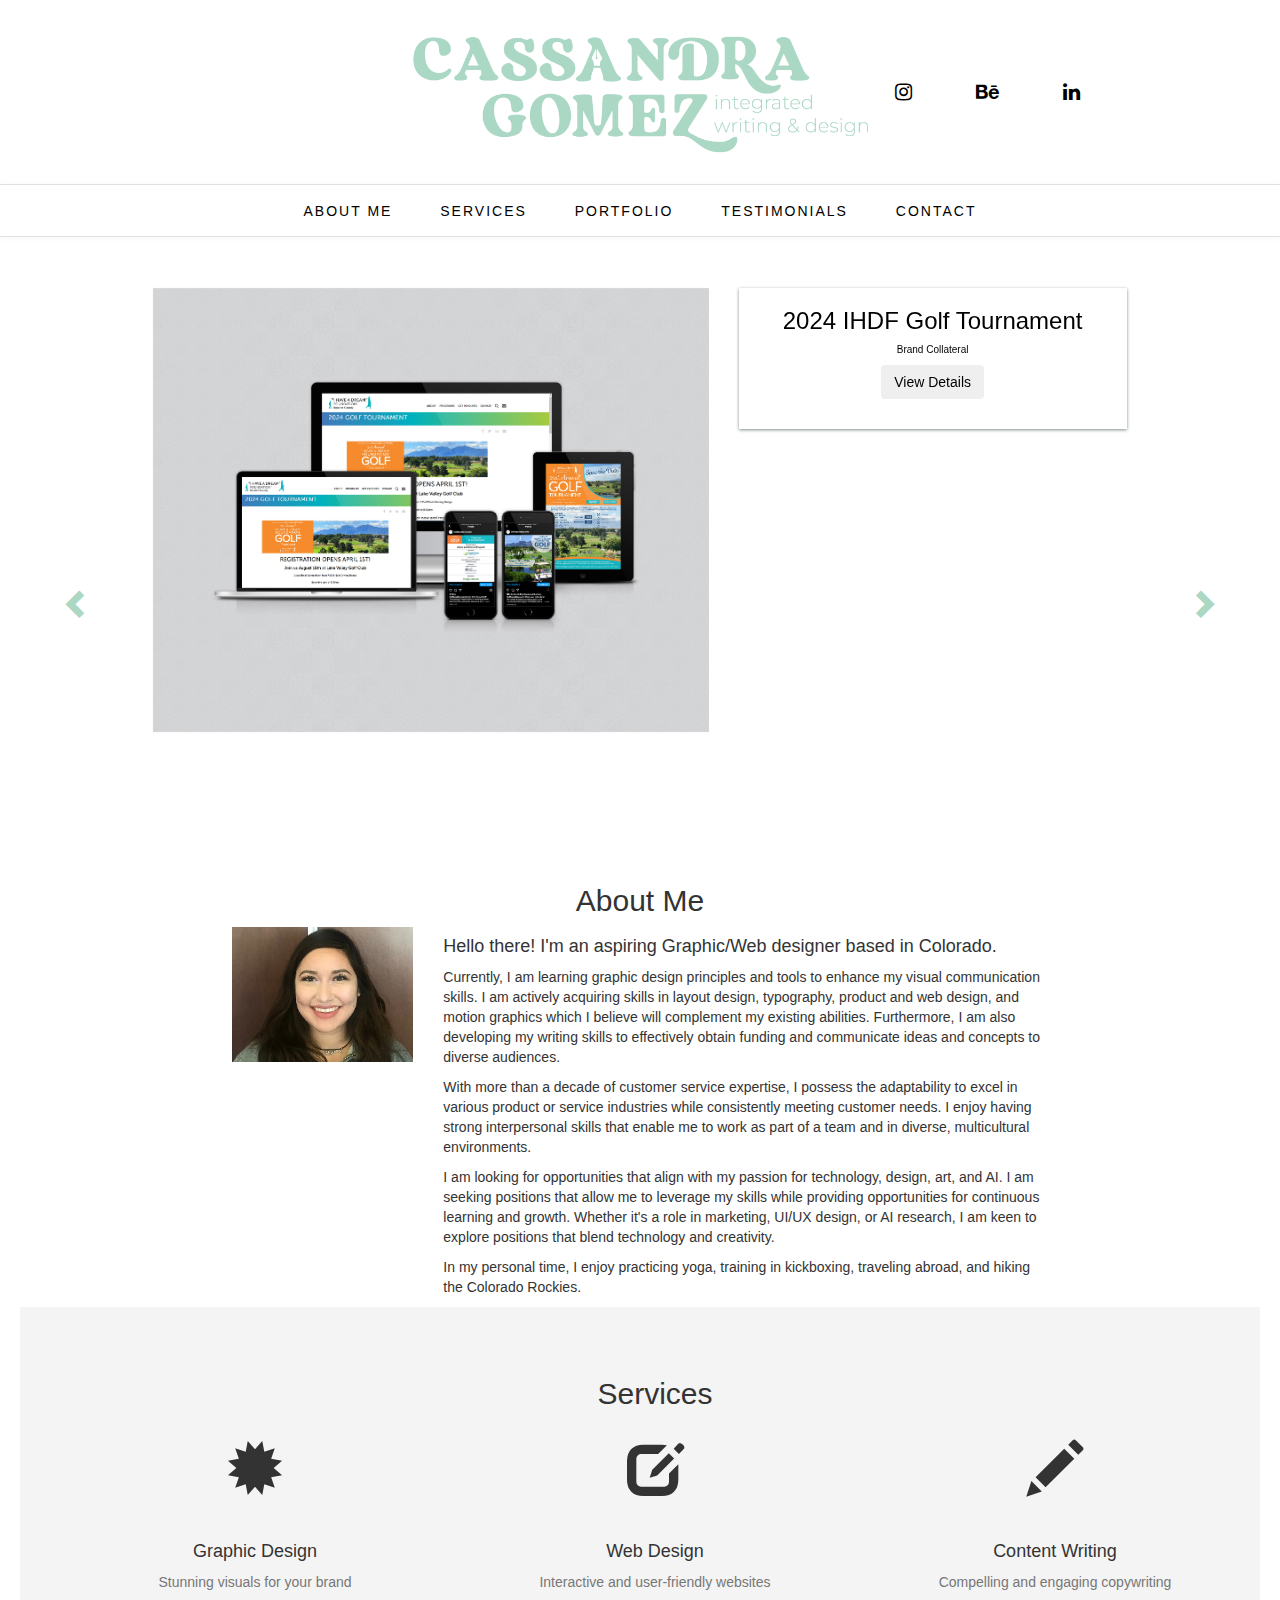
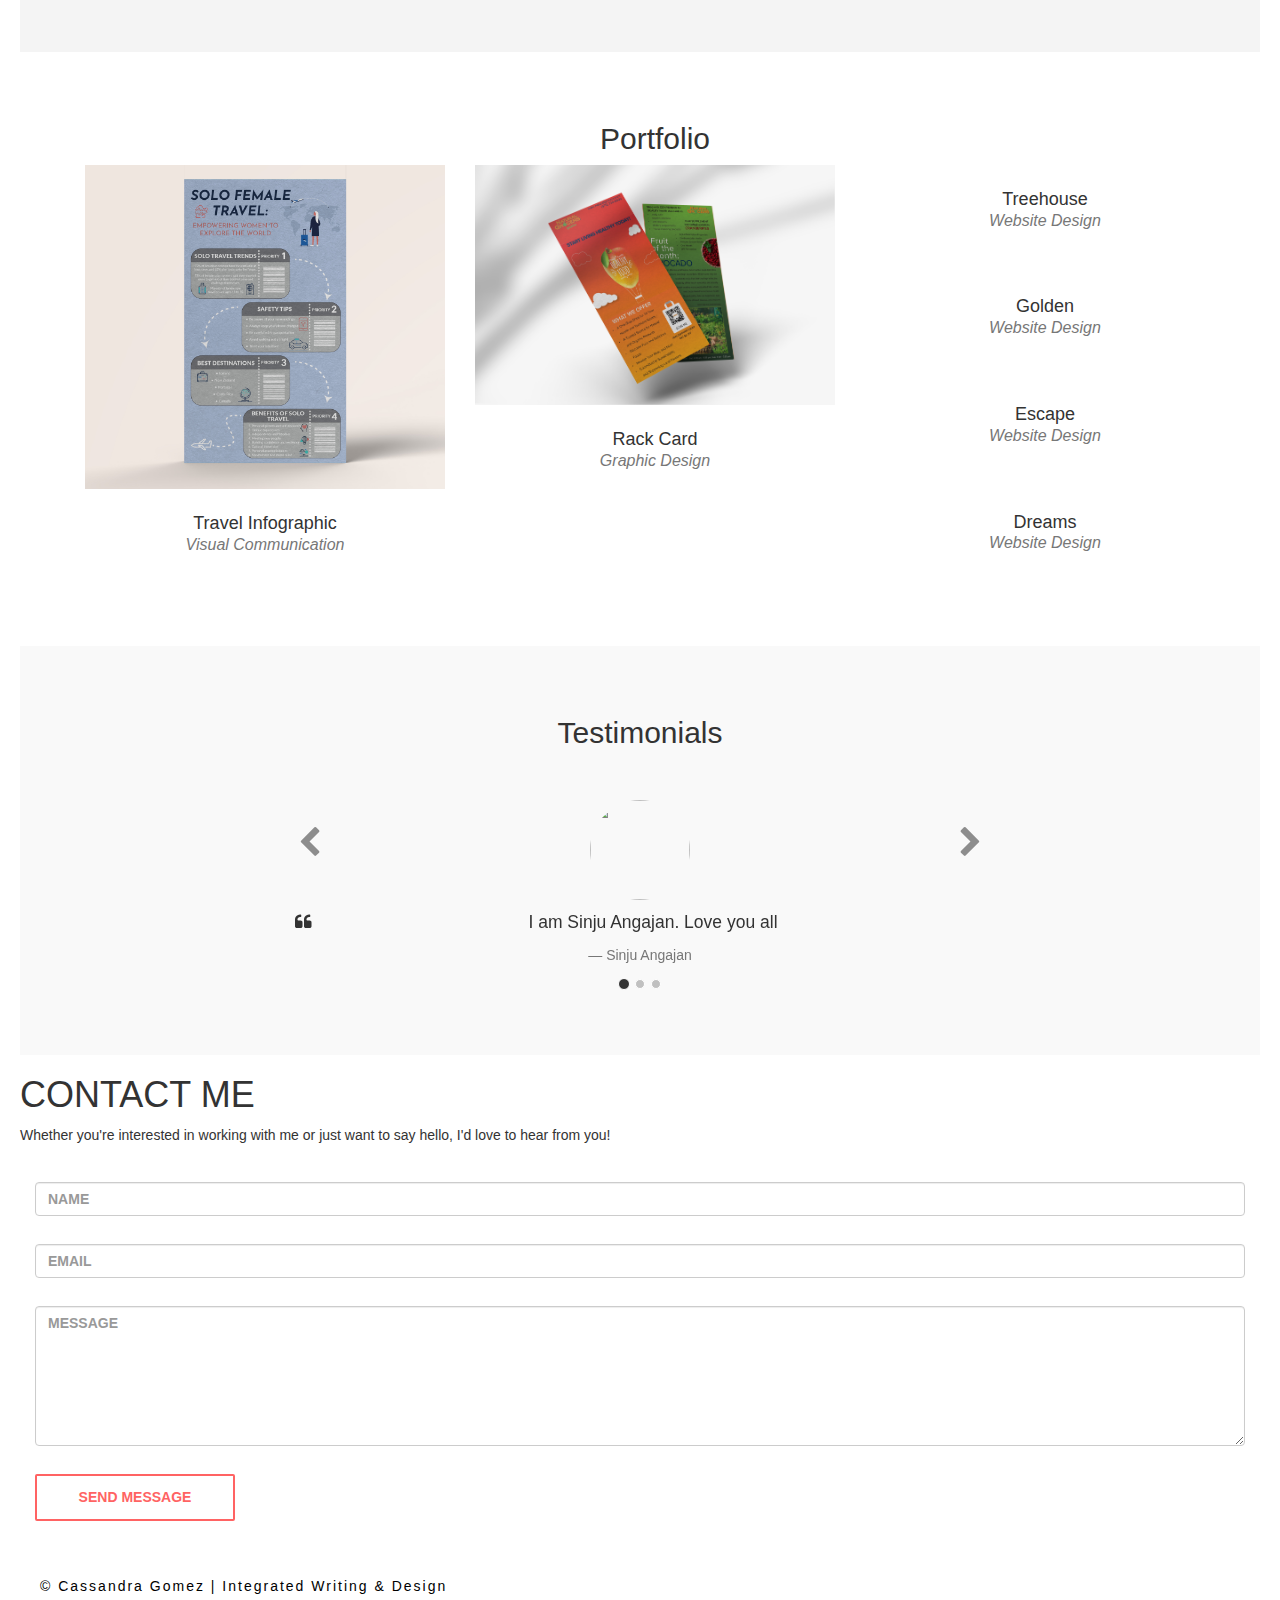
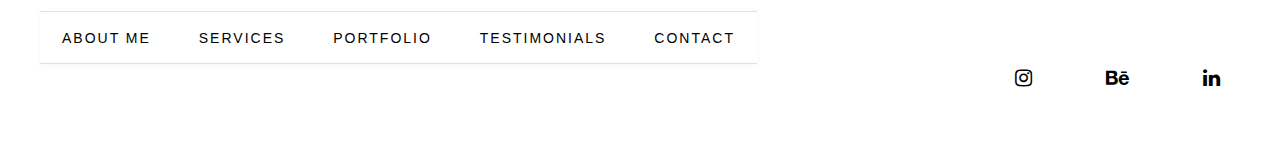
==== index.html @ fdc19471 "Add files via upload" ====
<!DOCTYPE html>
<html lang="en">
<head>
    <meta charset="UTF-8">
    <meta name="viewport" content="width=device-width, initial-scale=1.0">
    <title>Portfolio Website</title>
    <link rel="stylesheet" href="styles.css">
    <link href="https://maxcdn.bootstrapcdn.com/bootstrap/3.3.7/css/bootstrap.min.css" rel="stylesheet">
    <link href="https://maxcdn.bootstrapcdn.com/font-awesome/4.7.0/css/font-awesome.min.css" rel="stylesheet">
</head>
<body>
    <header>
        <div id="top_bar">
            <div id="logo">
                <img src="logo.png" alt="Logo">
            </div>
            <div id="top_social">
                <a href="http://instagram.com/#" target="_blank"><i class="fa fa-instagram"></i></a>
                <a href="https://www.behance.net/cassandragomez6" target="_blank"><i class="fa fa-behance"></i></a>
                <a href="https://www.linkedin.com/in/cassiegomez01/"target="_blank"><i class="fa fa-linkedin"></i></a>
            </div>
        </div>
    </header>
    
    <nav id="menu-bar">
            <ul class="menu">
                <li><a href="#">About Me</a></li>
                <li><a href="#">Services</a></li>
                <li><a href="#">Portfolio</a></li>
                <li><a href="#">Testimonials</a></li>
                <li><a href="#">Contact</a></li>
            </ul>
        </nav>
    
 <section id="portfolio" class="row bg-star-y">
      <div class="row">
        <div class="col-xs-12">
        </div>
      </div>
      <div class="row">
        <div id="projects" class="carousel slide col-xs-12" data-ride="carousel" data-interval="false">
          <div class="row">
            <!-- Carousel Prev Button -->
            <div class="col-xs-1">
              <a class="left carousel-control" href="#projects" role="button" data-slide="prev">
                <span class="glyphicon glyphicon-chevron-left" aria-hidden="true"></span>
                <span class="sr-only">Previous</span>
              </a>
            </div>
            <div class="col-xs-10">
              <div class="carousel-inner" role="listbox">
                <div class="item active">
                  <div class="col-sm-7">
                    <img class="img-responsive center-block mb-30" src="Golf%20tournament.jpg" alt="Twenty One Pilots Tribute Page">
                  </div>
                  <div class="col-sm-5">
                    <div class="carousel-caption card">
                      <h3>2024 IHDF Golf Tournament</h3>
                      <h4>Brand Collateral</h4>
                      <button class="btn td-btn small outline green" data-toggle="modal" data-target="#tributeModal">View Details</button>
                    </div>
                  </div>
                </div><!-- /.item -->
                <div class="item">
                  <div class="col-sm-7">
                    <img class="img-responsive center-block mb-30" src="unvrsoul%20mockup.jpg" alt="Too Much Sauce">
                  </div>
                  <div class="col-sm-5">
                    <div class="carousel-caption card">
                      <h3>unvrsoul</h3>
                      <h4>Podcast Branding</h4>
                      <button class="btn td-btn small outline green" data-toggle="modal" data-target="#tmsModal">View Details</button>
                    </div>
                  </div>
                </div>
                <div class="item">
                  <div class="col-sm-7">
                    <img class="img-responsive center-block mb-30" src="steam.png" alt="Ryan Bechtel">
                  </div>
                  <div class="col-sm-5">
                    <div class="carousel-caption card">
                      <h3>IHDF STEAM Community Center</h3>
                      <h4>Brochure</h4>
                      <button class="btn td-btn small outline green" data-toggle="modal" data-target="#rbModal">View Details</button>
                    </div>
                  </div>
                </div><!-- /.item -->
              </div><!-- /.carousel-inner -->
            </div>
            <div class="col-xs-1">
              <!-- Carousel Next Button -->
              <a class="right carousel-control" href="#projects" role="button" data-slide="next">
                <span class="glyphicon glyphicon-chevron-right" aria-hidden="true"></span>
                <span class="sr-only">Next</span>
              </a>
            </div><!-- / Next Btn -->
            <div class="col-xs-12">
              <!-- Indicators -->
              <ol class="carousel-indicators mt-30">
                <li data-target="#projects" data-slide-to="0" class="active"></li>
                <li data-target="#projects" data-slide-to="1"></li>
                <li data-target="#projects" data-slide-to="2"></li>
              </ol>
            </div><!-- /.col -->
          </div><!-- /.row -->
        </div><!-- /#projects -->
      </div><!-- /.row -->
    </section>
    
   <section id="about" class="row bg-white bg-shadow">
      <div class="row">
        <div class="col-xs-12">
          <div class="col-lg-12 text-center">
            <h2 class="section-heading">About Me</h2>
        </div>
      </div>
      <div class="row mb-30">
        <div class="col-xs-12 col-md-3 col-md-offset-1 col-lg-2 col-lg-offset-2">
          <img class="img-responsive center-block profile mb-30" src="Headshot.jpg" alt="Profile Photo">
        </div>
        <div class="col-sm-8 col-sm-offset-2 col-md-7 col-md-offset-0 col-lg-6 text-left">
          <h4>Hello there! I'm an aspiring Graphic/Web designer based in Colorado.</h4>
          <p>Currently, I am learning graphic design principles and tools to enhance my visual communication skills. I am actively acquiring skills in layout design, typography, product and web design, and motion graphics which I believe will complement my existing abilities. Furthermore, I am also developing my writing skills to effectively obtain funding and communicate ideas and concepts to diverse audiences.</p>
            
           <p>With more than a decade of customer service expertise, I possess the adaptability to excel in various product or service industries while consistently meeting customer needs. I enjoy having strong interpersonal skills that enable me to work as part of a team and in diverse, multicultural environments.</p>
              
           <p>I am looking for opportunities that align with my passion for technology, design, art, and AI. I am seeking positions that allow me to leverage my skills while providing opportunities for continuous learning and growth. Whether it's a role in marketing, UI/UX design, or AI research, I am keen to explore positions that blend technology and creativity.</p>

          <p>In my personal time, I enjoy practicing yoga, training in kickboxing, traveling abroad, and hiking the Colorado Rockies.</p>
        </div>
      </div>


  <section id="services">
        <div class="container">
            <div class="row">
                <div class="col-lg-12 text-center">
                    <h2 class="section-heading">Services</h2>
            </div>
            <div class="row text-center">
                <div class="col-md-4">
                    <span class="fa-stack fa-4x">
                        <i class="fa-stack-2x text-primary"></i>
                        <i class="glyphicon glyphicon-certificate"></i>
                    </span>
                    <h4 class="service-heading">Graphic Design</h4>
                    <p class="text-muted">Stunning visuals for your brand</p>
                </div>
                <div class="col-md-4">
                    <span class="fa-stack fa-4x">
                        <i class="fa-stack-2x text-primary"></i>
                        <i class="glyphicon glyphicon-edit"></i>
                    </span>
                    <h4 class="service-heading">Web Design</h4>
                    <p class="text-muted">Interactive and user-friendly websites</p>
                </div>
                <div class="col-md-4">
                    <span class="fa-stack fa-4x">
                        <i class="fa-stack-2x text-primary"></i>
                        <i class="glyphicon glyphicon-pencil"></i>
                    </span>
                    <h4 class="service-heading">Content Writing</h4>
                    <p class="text-muted">Compelling and engaging copywriting</p>
                </div>
            </div>
        </div>
  </section>
      
    <!-- Portfolio Grid Section -->
    <section id="portfolio" class="bg-light-gray">
        <div class="container">
            <div class="row">
                <div class="col-lg-12 text-center">
                    <h2 class="section-heading">Portfolio</h2>
                </div>
            </div>
            <div class="row">
                <div class="col-md-4 col-sm-6 portfolio-item">
                    <a href="#portfolioModal1" class="portfolio-link" data-toggle="modal">
                        <div class="portfolio-hover">
                            <div class="portfolio-hover-content">
                                <i class="fa-3x"></i>
                            </div>
                        </div>
                        <img src="travel%20info.jpg" class="img-responsive" alt="">
                    </a>
                    <div class="portfolio-caption">
                        <h4>Travel Infographic</h4>
                        <p class="text-muted">Visual Communication</p>
                    </div>
                </div>
                <div class="col-md-4 col-sm-6 portfolio-item">
                    <a href="#portfolioModal2" class="portfolio-link" data-toggle="modal">
                        <div class="portfolio-hover">
                            <div class="portfolio-hover-content">
                                <i class="a-3x"></i>
                            </div>
                        </div>
                        <img src="Natural%20grocers%20flyer.jpg" class="img-responsive" alt="">
                    </a>
                    <div class="portfolio-caption">
                        <h4>Rack Card</h4>
                        <p class="text-muted">Graphic Design</p>
                    </div>
                </div>
                <div class="col-md-4 col-sm-6 portfolio-item">
                    <a href="#portfolioModal3" class="portfolio-link" data-toggle="modal">
                        <div class="portfolio-hover">
                            <div class="portfolio-hover-content">
                                <i class="fa-3x"></i>
                            </div>
                        </div>
                        <img src="https://unsplash.imgix.net/46/Ov6ZY1zLTWmhPC0wFysP_IMG_2896_edt.jpg?q=75&w=1080&h=1080&fit=max&fm=jpg&auto=format&s=6518e4df89659818f6c0392175a9c5e6" class="img-responsive" alt="">
                    </a>
                    <div class="portfolio-caption">
                        <h4>Treehouse</h4>
                        <p class="text-muted">Website Design</p>
                    </div>
                </div>
                <div class="col-md-4 col-sm-6 portfolio-item">
                    <a href="#portfolioModal4" class="portfolio-link" data-toggle="modal">
                        <div class="portfolio-hover">
                            <div class="portfolio-hover-content">
                                <i class="fa-3x"></i>
                            </div>
                        </div>
                        <img src="https://unsplash.imgix.net/44/9s1lvXLlSbCX5l3ZaYWP_hdr-1.jpg?q=75&w=1080&h=1080&fit=max&fm=jpg&auto=format&s=f0a1db79752dbb04ec6d2aab7d17c7b0" class="img-responsive" alt="">
                    </a>
                    <div class="portfolio-caption">
                        <h4>Golden</h4>
                        <p class="text-muted">Website Design</p>
                    </div>
                </div>
                <div class="col-md-4 col-sm-6 portfolio-item">
                    <a href="#portfolioModal5" class="portfolio-link" data-toggle="modal">
                        <div class="portfolio-hover">
                            <div class="portfolio-hover-content">
                                <i class="fa-3x"></i>
                            </div>
                        </div>
                        <img src="https://unsplash.imgix.net/46/Ov6ZY1zLTWmhPC0wFysP_IMG_2896_edt.jpg?q=75&w=1080&h=1080&fit=max&fm=jpg&auto=format&s=6518e4df89659818f6c0392175a9c5e6" class="img-responsive" alt="">
                    </a>
                    <div class="portfolio-caption">
                        <h4>Escape</h4>
                        <p class="text-muted">Website Design</p>
                    </div>
                </div>
                <div class="col-md-4 col-sm-6 portfolio-item">
                    <a href="#portfolioModal6" class="portfolio-link" data-toggle="modal">
                        <div class="portfolio-hover">
                            <div class="portfolio-hover-content">
                                <i class="a-3x"></i>
                            </div>
                        </div>
                        <img src="https://unsplash.imgix.net/uploads%2F1411419068566071cef10%2F7562527b?q=75&w=1080&h=1080&fit=max&fm=jpg&auto=format&s=240c45655f09c546232a6f106688e502" class="img-responsive" alt="">
                    </a>
                    <div class="portfolio-caption">
                        <h4>Dreams</h4>
                        <p class="text-muted">Website Design</p>
                    </div>
                </div>
            </div>
        </div>
    </section>
      
    <section id="testimonials">
    <h2 class="section-heading">Testimonials</h2>
    <div class="container">
  <div class="row">
    <div class='col-md-offset-2 col-md-8 text-center'>
    </div>
  </div>
  <div class='row'>
    <div class='col-md-offset-2 col-md-8'>
      <div class="carousel slide" data-ride="carousel" id="quote-carousel">
        <!-- Bottom Carousel Indicators -->
        <ol class="carousel-indicators">
          <li data-target="#quote-carousel" data-slide-to="0" class="active"></li>
          <li data-target="#quote-carousel" data-slide-to="1"></li>
          <li data-target="#quote-carousel" data-slide-to="2"></li>
        </ol>
        
        <!-- Carousel Slides / Quotes -->
        <div class="carousel-inner">
        
          <!-- Quote 1 -->
          <div class="item active">
            <blockquote>
              <div class="row">
                <div class="col-sm-12 text-center">
                  <img class="img-circle" src="http://lorempixel.com/100/100" style="width: 100px;height:100px;">
                </div>
                <div class="col-sm-12 text-center">
                  <p>I am Sinju Angajan. Love you all</p>
                  <small>Sinju Angajan</small>
                </div>
              </div>
            </blockquote>
          </div>
          <!-- Quote 2 -->
          <div class="item">
            <blockquote>
              <div class="row">
                <div class="col-sm-12 text-center">
                  <img class="img-circle" src="http://lorempixel.com/100/100" style="width: 100px;height:100px;">
                </div>
                <div class="col-sm-12 text-center">
                  <p>Lorem ipsum dolor sit amet, consectetur adipiscing elit. Etiam auctor nec lacus ut tempor. Mauris.</p>
                  <small>Someone famous</small>
                </div>
              </div>
            </blockquote>
          </div>
          <!-- Quote 3 -->
          <div class="item">
            <blockquote>
              <div class="row">
                <div class="col-sm-12 text-center">
                  <img class="img-circle" src="http://lorempixel.com/100/100" style="width: 100px;height:100px;">
                </div>
                <div class="col-sm-12 text-center">
                  <p>Lorem ipsum dolor sit amet, consectetur adipiscing elit. Ut rutrum elit in arcu blandit, eget pretium nisl accumsan. Sed ultricies commodo tortor, eu pretium mauris.</p>
                  <small>Someone famous</small>
                </div>
              </div>
            </blockquote>
          </div>
        </div>
        
        <!-- Carousel Buttons Next/Prev -->
        <a data-slide="prev" href="#quote-carousel" class="left carousel-control"><i class="fa fa-chevron-left"></i></a>
        <a data-slide="next" href="#quote-carousel" class="right carousel-control"><i class="fa fa-chevron-right"></i></a>
      </div>                          
    </div>
  </div>
</div>
</section>
    

      <div class="section" data-anchor="contact">
      <div class="content wow fadeInDown" data-wow-delay="0.2s">
        <h1>CONTACT ME</h1>
        <p>Whether you're interested in working with me or just want to say hello, I'd love to hear from you!</p>
        <br>
        <div class="contact-form">

          <div id="form-messages"></div>
          <form id="ajax-contact" method="post" role="form" action="contact.php" data-toggle="validator">
            <div class="form-group has-feedback wow fadeInLeft" data-wow-delay="0.6s">
              <input type="text" class="form-control" id="name" name="name" placeholder="NAME" data-error="Field can't be blank!" required>
              <span class="glyphicon form-control-feedback" aria-hidden="true"></span>
              <div class="help-block with-errors"></div>
            </div>

            <div class="form-group has-feedback wow fadeInRight" data-wow-delay="0.8s">
              <input type="email" class="form-control" id="email" name="email" placeholder="EMAIL" data-error="Field can't be blank!" required>
              <span class="glyphicon form-control-feedback" aria-hidden="true"></span>
              <div class="help-block with-errors"></div>
            </div>

            <div class="form-group has-feedback wow fadeInLeft" data-wow-delay="1s">
              <textarea data-minlength="10" class="form-control" id="message" name="message" placeholder="MESSAGE" data-error="Minimum of 10 characters" required></textarea>
              <span class="glyphicon form-control-feedback" aria-hidden="true"></span>
              <div class="help-block with-errors"></div>
            </div>

            <div class="hidden">
              <input type="text" class="form-control" id="human" name="human" placeholder="">
            </div>
            <div class="wow fadeInUp" data-wow-delay="1s">
              <button type="submit" id="submit" name="submit" class="btn btn-lg">SEND MESSAGE</button>
            </div>
          </form>
          <br>
        </div>
      </div>
    </div>

   <footer>
    <div class="footer-left">
        <p>© Cassandra Gomez | Integrated Writing & Design</p>
    </div>
    <nav class="footer-center">
        <nav id="menu-bar">
            <ul class="menu">
                <li><a href="#">About Me</a></li>
                <li><a href="#">Services</a></li>
                <li><a href="#">Portfolio</a></li>
                <li><a href="#">Testimonials</a></li>
                <li><a href="#">Contact</a></li>
            </ul>
        </nav>
    </nav>
    <div class="footer-right">
        <a href="http://instagram.com/#" target="_blank"><i class="fa fa-instagram"></i></a>
        <a href="https://www.behance.net/cassandragomez6" target="_blank"><i class="fa fa-behance"></i></a>
        <a href="https://www.linkedin.com/in/cassiegomez01/"target="_blank"><i class="fa fa-linkedin"></i></a>
    </div>
</footer>

    
<script src="jquery.min.js"></script>
<script src="owlcarousel/owl.carousel.min.js"></script>
<script src="script.js"></script>
<script src="https://ajax.googleapis.com/ajax/libs/jquery/1.12.4/jquery.min.js"></script>
    <script src="https://maxcdn.bootstrapcdn.com/bootstrap/3.3.7/js/bootstrap.min.js"></script>
</body>
</html>
---- styles.css ----
body, h1, h2, h3, p, ul, li {
    margin: 0;
    padding: 0;
}

/* Header Styles */
header {
    position: relative;
}


#logo {
    text-align: center;
    padding-top: 30px;
    padding-bottom: 30px;
}

#logo img {
    max-width: 500px;
    height: auto;
    max-height: 250px;
}

#logo img {
            max-width: 500px;
            transition: transform 0.3s ease; 
        }
#logo img:hover {
        transform: scale(1.1);
        }

#menu-bar {
    z-index: 99;
    text-align: center;
    display: block;
    box-shadow: 0 1px 5px rgba(190, 190, 190, .16);
    border-top: 1px solid #e1e1e1;
    border-bottom: 1px solid #e1e1e1;
    background-color: #FFF;
    height: 53px;
}

#menu-bar .menu {
    margin: 0;
    padding: 0;
}

#menu-bar .menu li {
    display: inline-block;
    margin: 0 22px;
    position: relative;
}

#menu-bar .menu li a {
    font-size: 14px;
    line-height: 53px;
    color: #000;
    display: block;
    text-transform: uppercase;
    letter-spacing: 2px;
    text-decoration: none;
}

#menu-bar .menu li a:hover {
    color: #ACD7C3;
}

#top_social {
    
    position: absolute;
    top: 50%;
    transform: translateY(-50%);
    right: 150px; 
}

#top_social a {
    display: inline-block;
    margin-right: 50px;
    line-height: 50px;
    margin-left: 10px;
    font-size: 20px;
    color: #000;
}

#top_social a:hover {
    color: #ACD7C3;
}



/* Other Sections */
section {
    padding: 50px;
}

#projects .carousel-control {
  background: none;
  color: #ACD7C3;
  font-size: 2rem;
  margin-top: 150%;
  opacity: 1;
  width: 100%;
  transition: all 0.2s ease-in-out;
  text-shadow: none;
}
#projects .carousel-control:focus,
#projects .carousel-control:hover {
  color: #ACD7C3;
  -webkit-transform: scale(1.1);
  -ms-transform: scale(1.1);
  transform: scale(1.1);
}
#projects .carousel-inner {
  overflow: inherit;
}
#projects .carousel-inner img {
  width: 100%;
}
#projects .carousel-caption {
  bottom: inherit;
  left: inherit;
  position: relative;
  right: inherit;
  text-align: left;
  text-shadow: none;
  color: #000
}
.card {
  background-color: #fff;
  box-shadow: 0 1px 3px rgba(8,33,30,0.5);
  color: #394c4a;
  padding: 30px;
}
.card h3 {
  margin-top: 0;
}
.card h4 {
  font-size: 1rem;
}
#portfolio .carousel-indicators {
  bottom: 0;
  position: relative;
}
#portfolio .carousel-indicators li {
  border-radius: 20px;
  height: 15px;
  width: 15px;
}
#portfolio .carousel-indicators li.active {
  height: 17px;
  width: 17px;
}
/*** Project Modals ***/
.hero {
  margin: 30px auto;
  max-width: 900px;
  width: 100%;
}
.label.tag {
    background-color: #ACD7C3;
    border-radius: 0;
    font-weight: normal;
}
/* To override button alignment in modals */
.center {
  text-align: center;
}

  #projects .carousel-control {
    margin-top: 300%;
  }
  #projects .card {
    text-align: center;
  }


/* About Me section styles */
#about-me {
    background-color: #f9f9f9; 
}

#about-me .about-me-content {
    text-align: center;
}

#about-me p {
    margin-top: 20px;
}

/* Service section styles */
#services {
    background-color: #f4f4f4; 
    text-align: center;
}

.service-icons {
    display: flex;
    justify-content: space-around;
    flex-wrap: wrap;
    margin-top: 50px;
}

.service-icon {
    flex-basis: calc(33.33% - 20px); 
    margin-bottom: 30px;
    text-align: center;
}

.service-icon img {
    max-width: 100px; 
    margin-bottom: 20px;
}

/* Portfolio section styles */
#portfolio .portfolio-item {
    right: 0;
    margin: 0 0 15px;
}

#portfolio .portfolio-item .portfolio-link {
    display: block;
    position: relative;
    margin: 0 auto;
    max-width: 400px;
}

#portfolio .portfolio-item .portfolio-link .portfolio-hover {
    position: absolute;
    width: 100%;
    height: 100%;
    opacity: 0;
    background: #ACD7C3;
    -webkit-transition: all ease .5s;
    -moz-transition: all ease .5s;
    transition: all ease .5s;
}

#portfolio .portfolio-item .portfolio-link .portfolio-hover:hover {
    opacity: 3;
}

#portfolio .portfolio-item .portfolio-link .portfolio-hover .portfolio-hover-content {
    position: absolute;
    top: 50%;
    width: 100%;
    height: 20px;
    margin-top: -12px;
    text-align: center;
    font-size: 20px;
    color: #fff;
}

#portfolio .portfolio-item .portfolio-link .portfolio-hover .portfolio-hover-content i {
    margin-top: -12px;
}

#portfolio .portfolio-item .portfolio-link .portfolio-hover .portfolio-hover-content h3,
#portfolio .portfolio-item .portfolio-link .portfolio-hover .portfolio-hover-content h4 {
    margin: 0;
}

#portfolio .portfolio-item .portfolio-caption {
    margin: 0 auto;
    padding: 25px;
    max-width: 400px;
    text-align: center;
    background-color: #fff;
}

#portfolio .portfolio-item .portfolio-caption h4 {
    margin: 0;
    text-transform: none;
}

#portfolio .portfolio-item .portfolio-caption p {
    margin: 0;
    font-family: "Droid Serif","Helvetica Neue",Helvetica,Arial,sans-serif;
    font-size: 16px;
    font-style: italic;
}

#portfolio * {
    z-index: 2;
}
/* Testimonials section styles */
#testimonials {
    background-color: #f9f9f9; 
    text-align: center;
    padding: 50px 0;
}

#quote-carousel 
{
  padding: 0 10px 30px 10px;
  margin-top: 30px;
}

/* Control buttons  */
#quote-carousel .carousel-control
{
  background: none;
  color: #222;
  font-size: 2.3em;
  text-shadow: none;
  margin-top: 30px;
}
/* Previous button  */
#quote-carousel .carousel-control.left 
{
  left: -12px;
}
/* Next button  */
#quote-carousel .carousel-control.right 
{
  right: -12px !important;
}

#quote-carousel .carousel-indicators 
{
  right: 50%;
  top: auto;
  bottom: 0px;
  margin-right: -19px;
}

#quote-carousel .carousel-indicators li 
{
  background: #c0c0c0;
}
#quote-carousel .carousel-indicators .active 
{
  background: #333333;
}
#quote-carousel img
{
  width: 250px;
  height: 100px
}
/* End carousel */

.item blockquote {
    border-left: none; 
    margin: 0;
}

.item blockquote img {
    margin-bottom: 10px;
}

.item blockquote p:before {
    content: "\f10d";
    font-family: 'Fontawesome';
    float: left;
    margin-right: 10px;
}



/* Contact section styles */
.contact-form {
  padding: 0px 15px 0px 15px;
}

.form-control {
  border: 2px solid rgba(0, 0, 0, 0.27);
  width: 100%;
  max-width: 100%;
  height: 3em;
  font-size: 16px;
  padding: 1em;
  margin: 0.5em 0 2em 0;
  font-weight: bold;
}

textarea {
  min-height: 10em;
}

label {
  display: inline-block;
  max-width: 100%;
  margin-bottom: 5px;
  font-size: 18px;
  text-transform: uppercase;
  font-weight: 500;
}

#submit {
  outline: none;
  padding: 12px;
  min-width: 200px;
  border-radius: 2px;
  border: 2px solid #ff6363;
  text-align: center;
  font-size: 1em;
  color: #ff6363;
  background-color: white;
  text-decoration: none;
  text-transform: uppercase;
  font-weight: bold;
}

#submit:hover {
  background-color: #ff6363;
  color: white;
  -webkit-transition: all 0.3s ease-out;
  -o-transition: all 0.3s ease-out;
  -ms-transition: all 0.3s ease-out;
  -moz-transition: all 0.3s ease-out;
  transition: all 0.3s ease-out;
}


/* Footer Social icons styles */
footer {
    display: flex;
    justify-content: space-between;
    align-items: center;
    padding: 20px;
}

/* Footer styles */
footer {
    display: flex;
    justify-content: space-between;
    align-items: center;
    padding: 20px;
}

.footer-left {
    font-size: 14px;
    line-height: 50px;
    color: #000;
    display: block;
    letter-spacing: 2px;
    text-decoration: none;
}
   
.footer-right {
    flex: 1;
}

.footer-left p {
    margin: 0;
}

.footer-center {
    display: flex;
    flex: 2;
}

.footer-right {
    text-align: right;
}

.footer-right a {
    margin-left: 50px;
    margin-right: 20px;
    font-size: 20px;
    color: #000; 
}

.footer-right a:hover {
    color: #ACD7C3; 
}
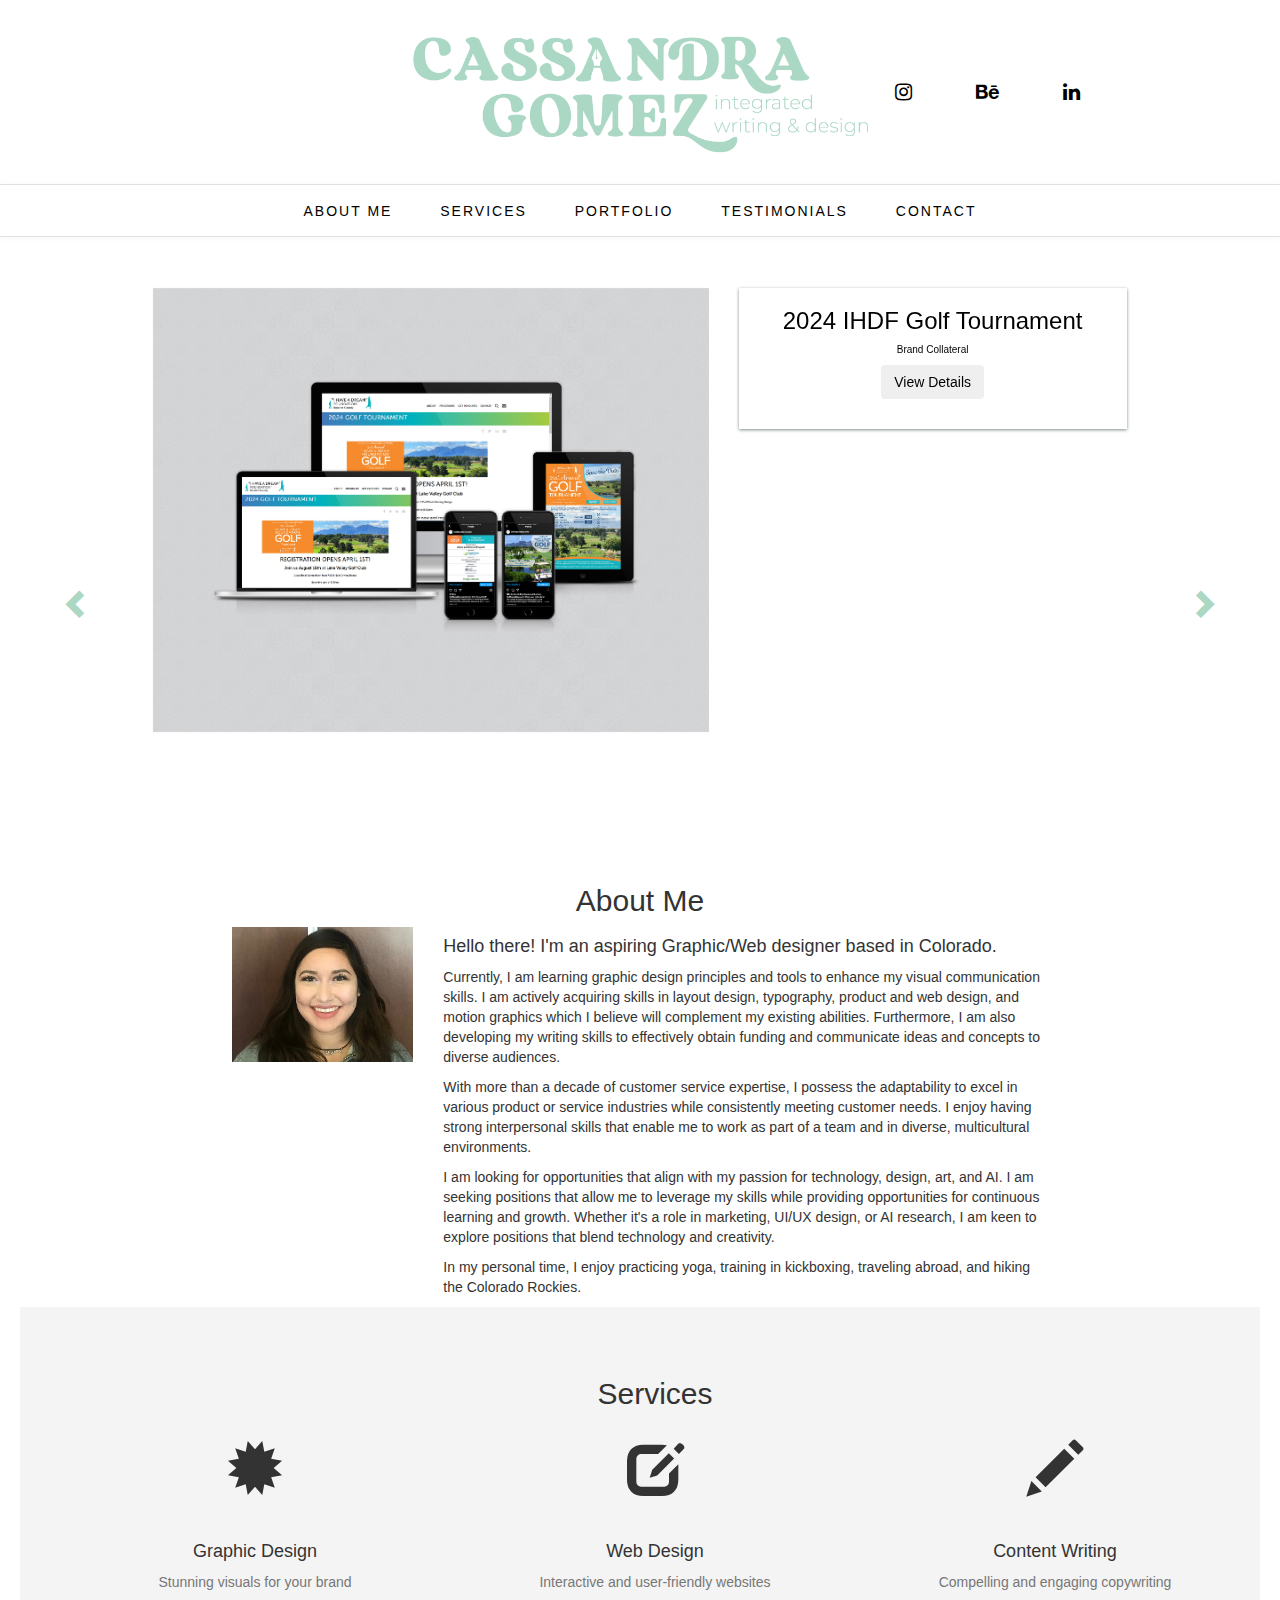
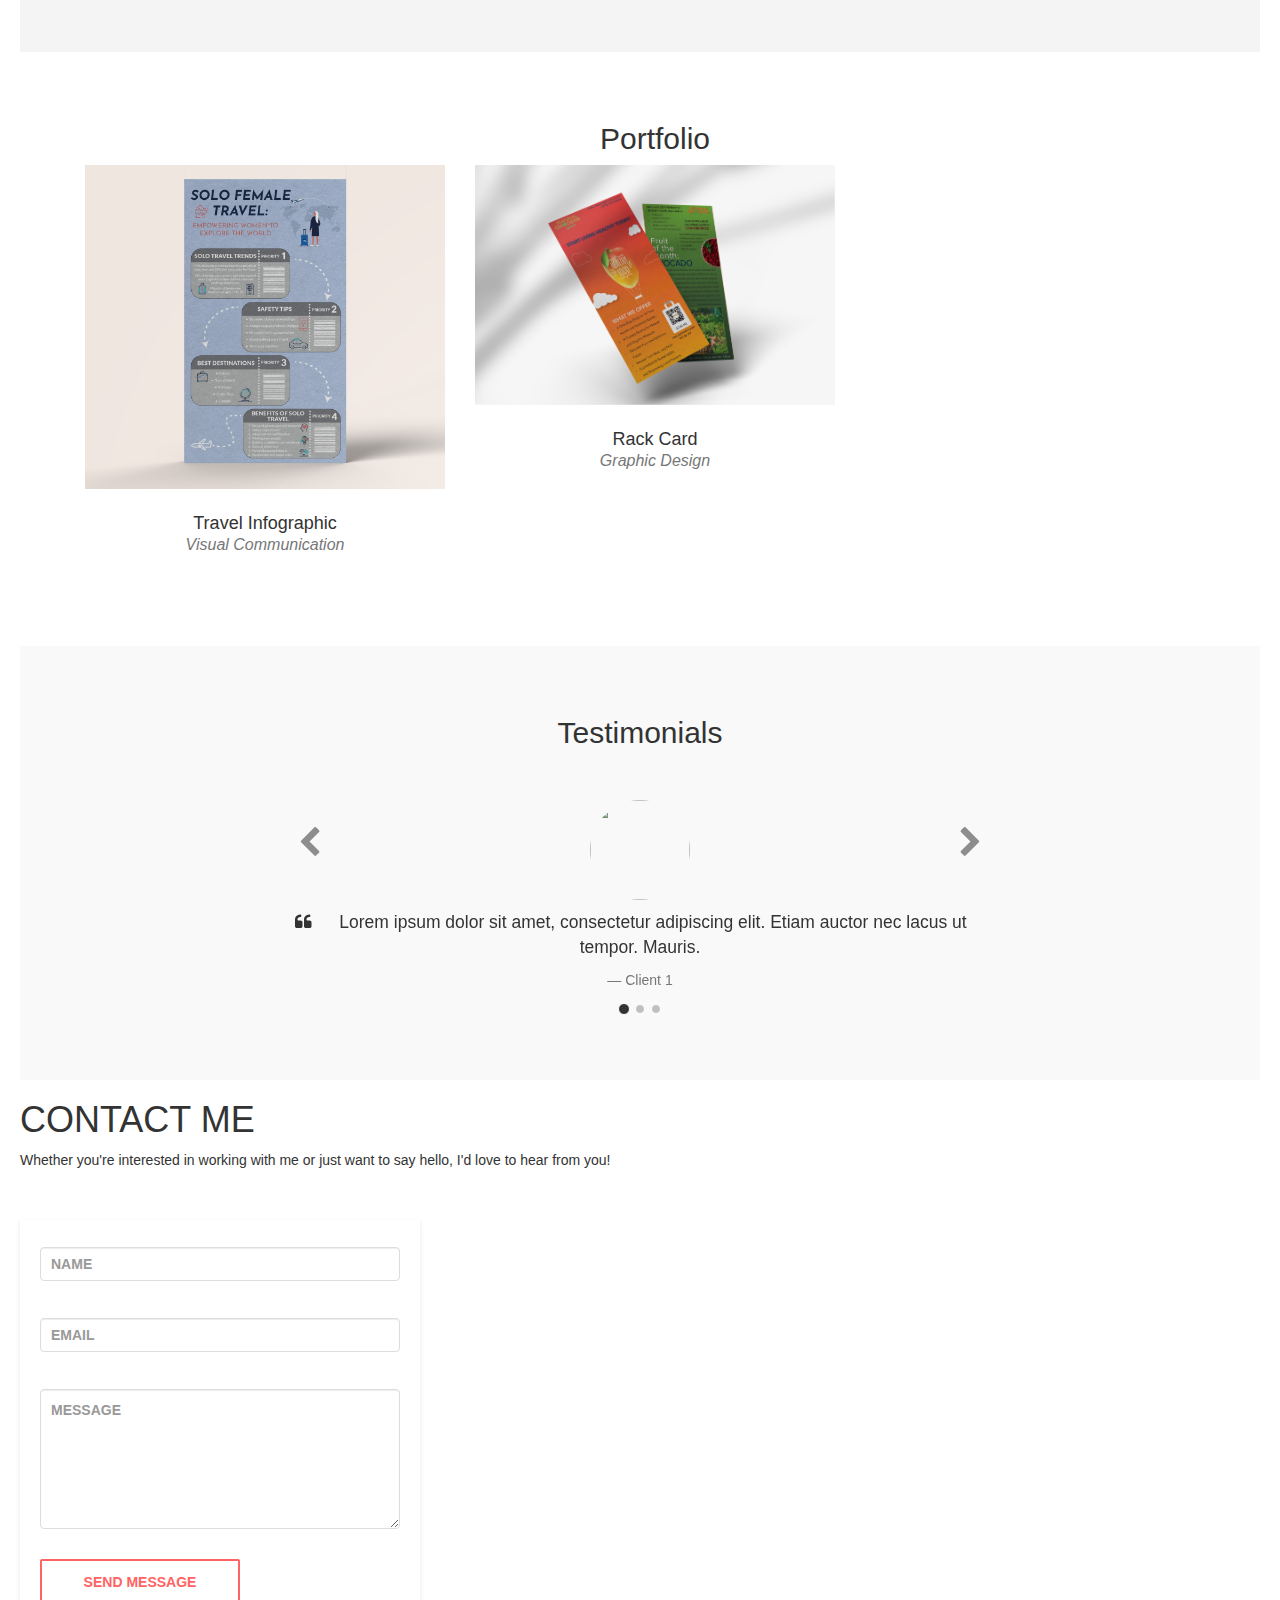
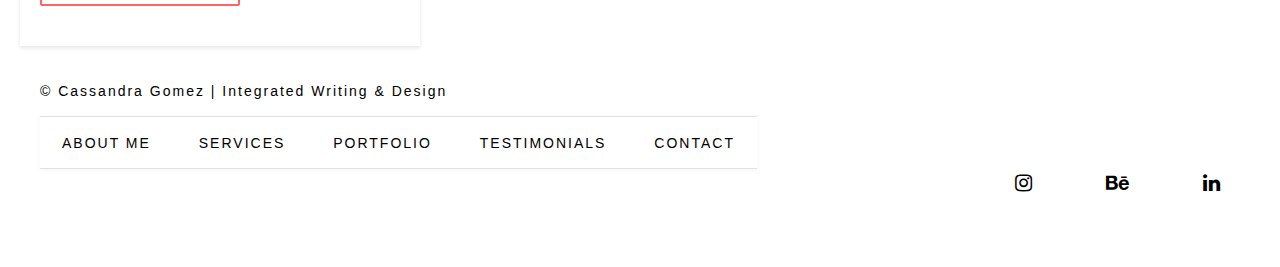
==== commit 2d9953fc: "Add files via upload" ====
--- a/index.html
+++ b/index.html
@@ -24,11 +24,11 @@
     
     <nav id="menu-bar">
             <ul class="menu">
-                <li><a href="#">About Me</a></li>
+                <li><a href="index.html">About Me</a></li>
                 <li><a href="#">Services</a></li>
-                <li><a href="#">Portfolio</a></li>
+                <li><a href="portfolio.html">Portfolio</a></li>
                 <li><a href="#">Testimonials</a></li>
-                <li><a href="#">Contact</a></li>
+                <li><a href="contact.html">Contact</a></li>
             </ul>
         </nav>
     
@@ -203,62 +203,6 @@
                         <p class="text-muted">Graphic Design</p>
                     </div>
                 </div>
-                <div class="col-md-4 col-sm-6 portfolio-item">
-                    <a href="#portfolioModal3" class="portfolio-link" data-toggle="modal">
-                        <div class="portfolio-hover">
-                            <div class="portfolio-hover-content">
-                                <i class="fa-3x"></i>
-                            </div>
-                        </div>
-                        <img src="https://unsplash.imgix.net/46/Ov6ZY1zLTWmhPC0wFysP_IMG_2896_edt.jpg?q=75&w=1080&h=1080&fit=max&fm=jpg&auto=format&s=6518e4df89659818f6c0392175a9c5e6" class="img-responsive" alt="">
-                    </a>
-                    <div class="portfolio-caption">
-                        <h4>Treehouse</h4>
-                        <p class="text-muted">Website Design</p>
-                    </div>
-                </div>
-                <div class="col-md-4 col-sm-6 portfolio-item">
-                    <a href="#portfolioModal4" class="portfolio-link" data-toggle="modal">
-                        <div class="portfolio-hover">
-                            <div class="portfolio-hover-content">
-                                <i class="fa-3x"></i>
-                            </div>
-                        </div>
-                        <img src="https://unsplash.imgix.net/44/9s1lvXLlSbCX5l3ZaYWP_hdr-1.jpg?q=75&w=1080&h=1080&fit=max&fm=jpg&auto=format&s=f0a1db79752dbb04ec6d2aab7d17c7b0" class="img-responsive" alt="">
-                    </a>
-                    <div class="portfolio-caption">
-                        <h4>Golden</h4>
-                        <p class="text-muted">Website Design</p>
-                    </div>
-                </div>
-                <div class="col-md-4 col-sm-6 portfolio-item">
-                    <a href="#portfolioModal5" class="portfolio-link" data-toggle="modal">
-                        <div class="portfolio-hover">
-                            <div class="portfolio-hover-content">
-                                <i class="fa-3x"></i>
-                            </div>
-                        </div>
-                        <img src="https://unsplash.imgix.net/46/Ov6ZY1zLTWmhPC0wFysP_IMG_2896_edt.jpg?q=75&w=1080&h=1080&fit=max&fm=jpg&auto=format&s=6518e4df89659818f6c0392175a9c5e6" class="img-responsive" alt="">
-                    </a>
-                    <div class="portfolio-caption">
-                        <h4>Escape</h4>
-                        <p class="text-muted">Website Design</p>
-                    </div>
-                </div>
-                <div class="col-md-4 col-sm-6 portfolio-item">
-                    <a href="#portfolioModal6" class="portfolio-link" data-toggle="modal">
-                        <div class="portfolio-hover">
-                            <div class="portfolio-hover-content">
-                                <i class="a-3x"></i>
-                            </div>
-                        </div>
-                        <img src="https://unsplash.imgix.net/uploads%2F1411419068566071cef10%2F7562527b?q=75&w=1080&h=1080&fit=max&fm=jpg&auto=format&s=240c45655f09c546232a6f106688e502" class="img-responsive" alt="">
-                    </a>
-                    <div class="portfolio-caption">
-                        <h4>Dreams</h4>
-                        <p class="text-muted">Website Design</p>
-                    </div>
-                </div>
             </div>
         </div>
     </section>
@@ -291,8 +235,8 @@
                   <img class="img-circle" src="http://lorempixel.com/100/100" style="width: 100px;height:100px;">
                 </div>
                 <div class="col-sm-12 text-center">
-                  <p>I am Sinju Angajan. Love you all</p>
-                  <small>Sinju Angajan</small>
+                  <p>Lorem ipsum dolor sit amet, consectetur adipiscing elit. Etiam auctor nec lacus ut tempor. Mauris.</p>
+                  <small>Client 1</small>
                 </div>
               </div>
             </blockquote>
@@ -306,7 +250,7 @@
                 </div>
                 <div class="col-sm-12 text-center">
                   <p>Lorem ipsum dolor sit amet, consectetur adipiscing elit. Etiam auctor nec lacus ut tempor. Mauris.</p>
-                  <small>Someone famous</small>
+                  <small>Client 2</small>
                 </div>
               </div>
             </blockquote>
@@ -320,7 +264,7 @@
                 </div>
                 <div class="col-sm-12 text-center">
                   <p>Lorem ipsum dolor sit amet, consectetur adipiscing elit. Ut rutrum elit in arcu blandit, eget pretium nisl accumsan. Sed ultricies commodo tortor, eu pretium mauris.</p>
-                  <small>Someone famous</small>
+                  <small>Client 3</small>
                 </div>
               </div>
             </blockquote>
--- a/styles.css
+++ b/styles.css
@@ -410,6 +410,82 @@
   transition: all 0.3s ease-out;
 }
 
+.contact-section {
+  display: flex;
+  justify-content: center;
+  align-items: center;
+  padding: 40px;
+  flex-wrap: wrap;
+  background-size: cover;
+}
+
+    .contact-info {
+      flex: 1;
+      max-width: 400px;
+      padding: 20px;
+      background-color: #fff;
+      box-shadow: 0 2px 4px rgba(0, 0, 0, 0.1);
+    }
+
+    .contact-form {
+      flex: 1;
+      max-width: 400px;
+      padding: 20px;
+      background-color: #fff;
+      box-shadow: 0 2px 4px rgba(0, 0, 0, 0.1);
+      margin-top: 20px;
+    }
+
+    .contact-form form {
+      display: flex;
+      flex-direction: column;
+    }
+
+    .contact-form label {
+      font-weight: bold;
+      margin-bottom: 5px;
+    }
+
+    .contact-form input,
+    .contact-form textarea {
+      padding: 10px;
+      margin-bottom: 15px;
+      border: 1px solid #ddd;
+      border-radius: 4px;
+    }
+
+    .contact-form button {
+      padding: 10px 20px;
+      background-color: #CDB197;
+      color: #fff;
+      border: none;
+      border-radius: 4px;
+      cursor: pointer;
+      font-weight: bold;
+    }
+
+    .contact-table {
+      margin-top: 40px;
+      width: 100%;
+      border-collapse: collapse;
+    }
+
+    .contact-table th,
+    .contact-table td {
+      border: 1px solid #ddd;
+      padding: 10px;
+      text-align: center;
+    }
+
+    .contact-table th {
+      background-color: #CDB197;
+      color: #fff;
+    }
+
+    .contact-table tr:nth-child(even) {
+      background-color: #f2f2f2;
+    }
+
 
 /* Footer Social icons styles */
 footer {
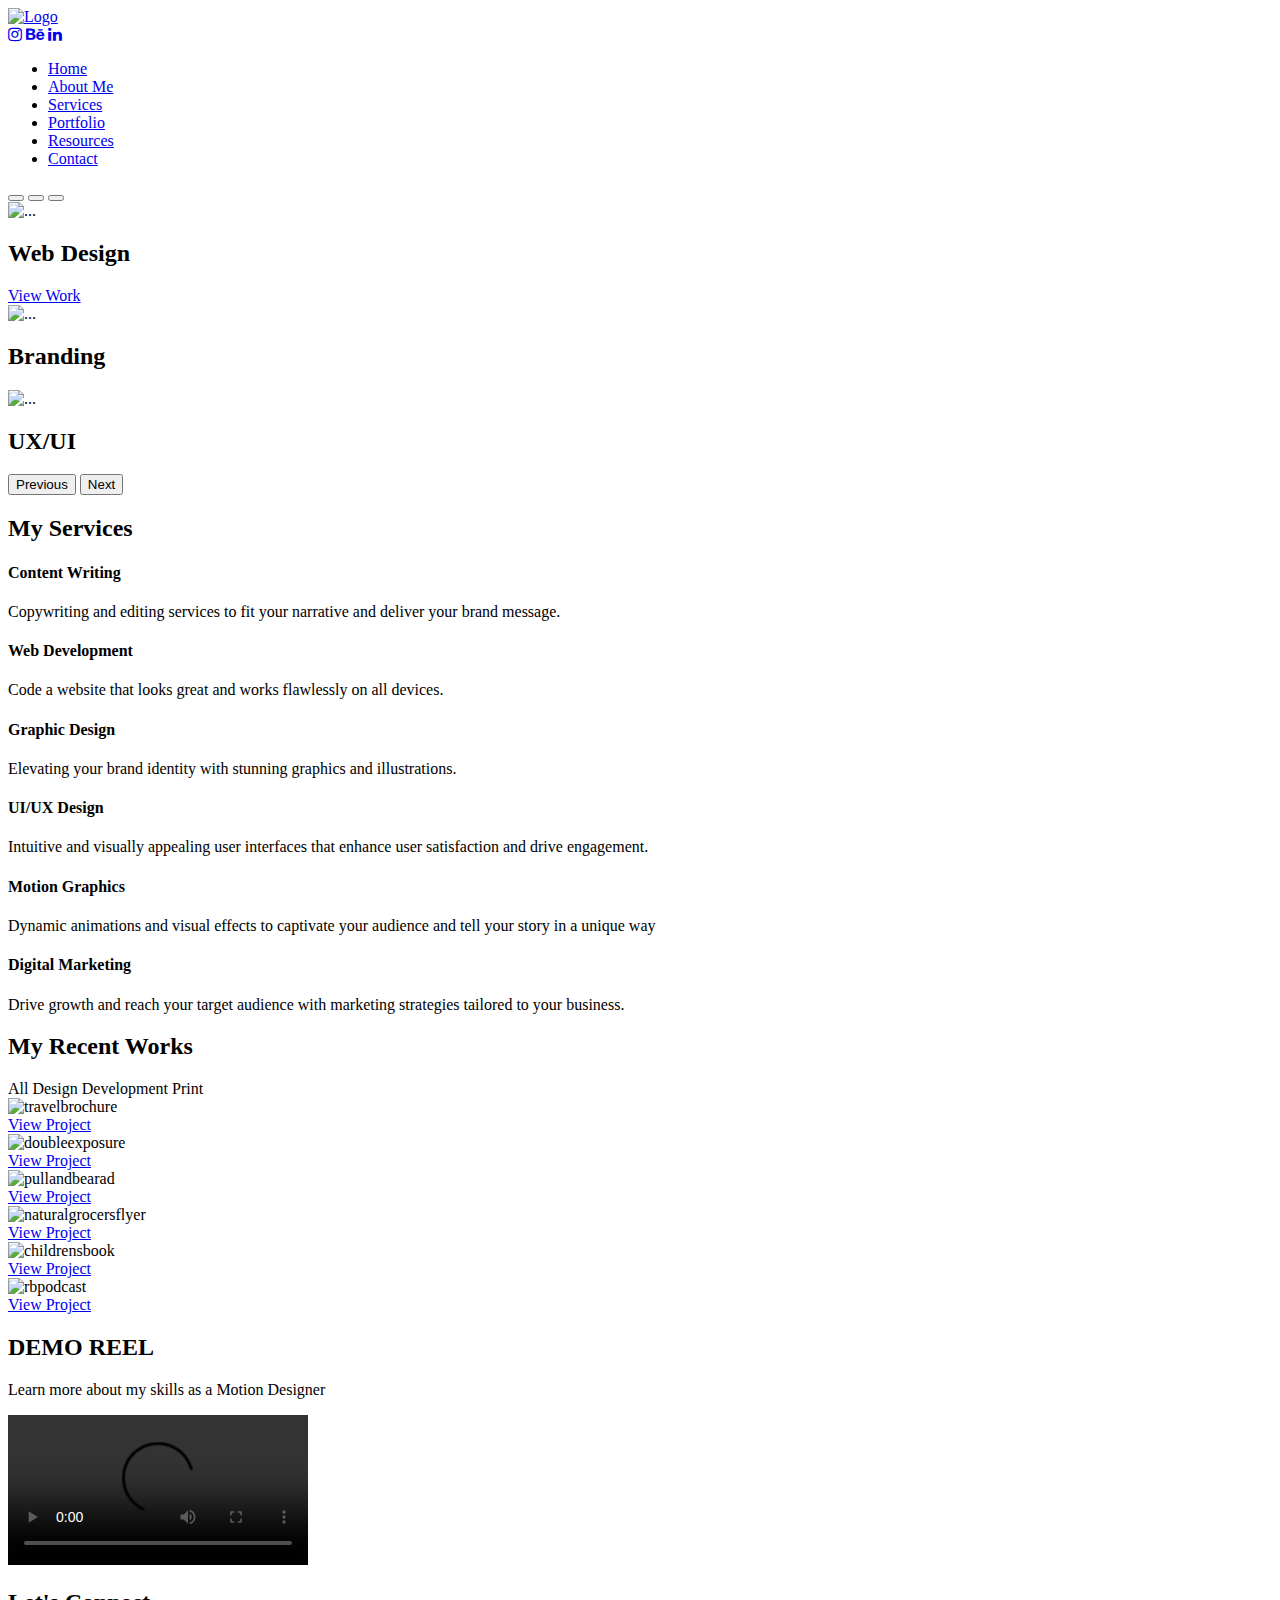
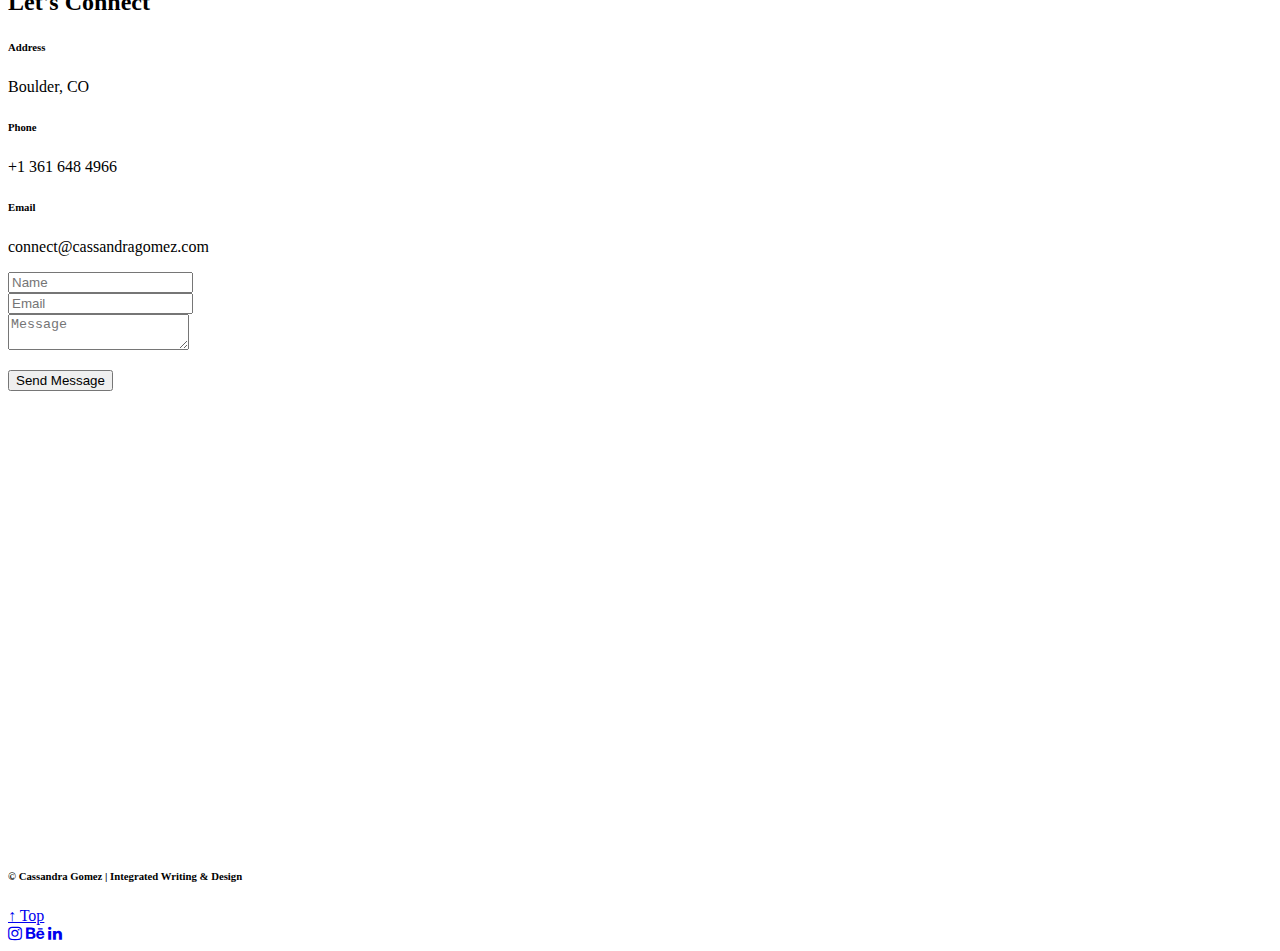
==== commit 36e2ae21: "Add files via upload" ====
--- a/index.html
+++ b/index.html
@@ -4,349 +4,439 @@
     <meta charset="UTF-8">
     <meta name="viewport" content="width=device-width, initial-scale=1.0">
     <title>Portfolio Website</title>
-    <link rel="stylesheet" href="styles.css">
-    <link href="https://maxcdn.bootstrapcdn.com/bootstrap/3.3.7/css/bootstrap.min.css" rel="stylesheet">
-    <link href="https://maxcdn.bootstrapcdn.com/font-awesome/4.7.0/css/font-awesome.min.css" rel="stylesheet">
+     <link rel="icon" href="images/favicon.png" type="image/x-icon"> 
+    <link rel="stylesheet" href="https://cdn.jsdelivr.net/npm/bootstrap@5.3.2/dist/css/bootstrap.min.css" integrity="sha384-T3c6CoIi6uLrA9TneNEoa7RxnatzjcDSCmG1MXxSR1GAsXEV/Dwwykc2MPK8M2HN" crossorigin="anonymous">
+    <link href="https://maxcdn.bootstrapcdn.com/font-awesome/4.7.0/css/font-awesome.min.css" rel="stylesheet">   
+    <link rel="stylesheet" href="animatedstyles.css">    
+    <link rel="stylesheet" href="line-icons.css">
+     <link rel="stylesheet" href="main.css">
+     <link rel="stylesheet" href="styles.css">
+    
+   
+    
+ <style>
+
+
+   
+    </style>
+
+    
 </head>
 <body>
     <header>
         <div id="top_bar">
             <div id="logo">
-                <img src="logo.png" alt="Logo">
+            <a href="index.html">
+            <img src="images/logo.png" alt="Logo">
+                </a>
             </div>
             <div id="top_social">
                 <a href="http://instagram.com/#" target="_blank"><i class="fa fa-instagram"></i></a>
                 <a href="https://www.behance.net/cassandragomez6" target="_blank"><i class="fa fa-behance"></i></a>
-                <a href="https://www.linkedin.com/in/cassiegomez01/"target="_blank"><i class="fa fa-linkedin"></i></a>
+                <a href="https://www.linkedin.com/in/cassiegomez01/" target="_blank"><i class="fa fa-linkedin"></i></a>
             </div>
         </div>
     </header>
     
     <nav id="menu-bar">
             <ul class="menu">
-                <li><a href="index.html">About Me</a></li>
-                <li><a href="#">Services</a></li>
+                <li><a href="index.html">Home</a></li>
+                <li><a href="about.html">About Me</a></li>
+                 <li><a href="services.html">Services</a></li>
                 <li><a href="portfolio.html">Portfolio</a></li>
-                <li><a href="#">Testimonials</a></li>
+                <li><a href="resources.html">Resources</a></li>
                 <li><a href="contact.html">Contact</a></li>
             </ul>
         </nav>
     
- <section id="portfolio" class="row bg-star-y">
-      <div class="row">
-        <div class="col-xs-12">
-        </div>
-      </div>
-      <div class="row">
-        <div id="projects" class="carousel slide col-xs-12" data-ride="carousel" data-interval="false">
-          <div class="row">
-            <!-- Carousel Prev Button -->
-            <div class="col-xs-1">
-              <a class="left carousel-control" href="#projects" role="button" data-slide="prev">
-                <span class="glyphicon glyphicon-chevron-left" aria-hidden="true"></span>
-                <span class="sr-only">Previous</span>
+    
+    
+      <!-- Main Carousel Section -->
+<div id="hero-carousel" class="carousel slide" data-bs-ride= "carousel"> 
+  <div class="carousel-indicators">
+    <button type="button" data-bs-target="#hero-carousel" data-bs-slide-to="0" class="active" aria-current="true" aria-label="Slide 1"></button>
+    <button type="button" data-bs-target="#hero-carousel" data-bs-slide-to="1" aria-label="Slide 2"></button>
+    <button type="button" data-bs-target="#hero-carousel" data-bs-slide-to="2" aria-label="Slide 3"></button>
+  </div>
+    
+  <div class="carousel-inner">
+    <div class="carousel-item active">
+      <img src="images/webmock.jpg" class="c-img d-block w-100" alt="...">
+      <div class="carousel-caption d-none d-md-block">
+        <h2 class="display-1 fw-bolder text-capitalize">Web Design</h2>
+         <a href="portfolio.html" class="btn btn-primary">View Work</a>
+      </div>
+    </div>
+    <div class="carousel-item">
+      <img src="images/unvrsoul.jpg" class="c-img d-block w-100" alt="...">
+      <div class="carousel-caption d-none d-md-block">
+       <h2 class="display-1 fw-bolder text-capitalize">Branding</h2>
+      </div>
+    </div>
+    <div class="carousel-item">
+      <img src="images/uxui.jpg" class="c- img d-block w-100" alt="...">
+      <div class="carousel-caption d-none d-md-block">
+        <h2 class="display-1 fw-bolder text-capitalize">UX/UI</h2>
+      </div>
+    </div>
+  </div>
+    
+  <button class="carousel-control-prev" type="button" data-bs-target="#hero-carousel" data-bs-slide="prev">
+    <span class="carousel-control-prev-icon" aria-hidden="true"></span>
+    <span class="visually-hidden">Previous</span>
+  </button>
+  <button class="carousel-control-next" type="button" data-bs-target="#hero-carousel" data-bs-slide="next">
+    <span class="carousel-control-next-icon" aria-hidden="true"></span>
+    <span class="visually-hidden">Next</span>
+  </button>
+</div>
+
+       
+
+      
+
+    <!-- Services Section Start -->
+    <section id="services" class="section">
+      <div class="container">
+        <div class="section-header">          
+          <h2 class="section-title">My Services</h2>
+       
+        </div>
+        <div class="row">
+          <div class="lni col-lg-4 col-md-6 col-xs-12">
+            <div class="item-boxes services-item wow fadeInDown" data-wow-delay="0.2s">
+              <div class="icon color-1">
+                <i class="lni-pencil"></i>
+              </div>
+              <h4>Content Writing</h4>
+              <p>Copywriting and editing services to fit your narrative and deliver your brand message.</p>
+            </div>
+          </div>
+          <div class="lni col-lg-4 col-md-6 col-xs-12">
+            <div class="item-boxes services-item wow fadeInDown" data-wow-delay="0.4s">
+              <div class="icon color-2">
+                <i class="lni-cog"></i>
+              </div>
+              <h4>Web Development</h4>
+              <p>Code a website that looks great and works flawlessly on all devices.</p>
+            </div>
+          </div>
+          <div class="lni col-lg-4 col-md-6 col-xs-12">
+            <div class="item-boxes services-item wow fadeInDown" data-wow-delay="0.6s">
+              <div class="icon color-3">
+                <i class="lni-stats-up"></i>
+              </div>
+              <h4>Graphic Design</h4>
+              <p>Elevating your brand identity with stunning graphics and illustrations.</p>
+            </div>
+          </div>
+          <div class="lni col-lg-4 col-md-6 col-xs-12">
+            <div class="item-boxes services-item wow fadeInDown" data-wow-delay="0.8s">
+              <div class="icon color-4">
+                <i class="lni-layers"></i>
+              </div>
+              <h4>UI/UX Design</h4>
+              <p>Intuitive and visually appealing user interfaces that enhance user satisfaction and drive engagement.</p>
+            </div>
+          </div>
+          <div class="lni col-lg-4 col-md-6 col-xs-12">
+            <div class="item-boxes services-item wow fadeInDown" data-wow-delay="1s">
+              <div class="icon color-5">
+                <i class="lni-tab"></i>
+              </div>
+              <h4>Motion Graphics</h4>
+              <p>Dynamic animations and visual effects to captivate your audience and tell your story in a unique way</p>
+            </div>
+          </div>
+          <div class="lni col-lg-4 col-md-6 col-xs-12">
+            <div class="item-boxes services-item wow fadeInDown" data-wow-delay="1.2s">
+              <div class="icon color-6">
+                <i class="lni-briefcase"></i>
+              </div>
+              <h4>Digital Marketing</h4>
+              <p>Drive growth and reach your target audience with marketing strategies tailored to your business.</p>
+            </div>
+          </div>
+        </div>
+      </div>
+    </section>
+    <!-- Services Section End -->
+   
+   
+  
+         
+  <!-- Portfolio Section -->
+    <section id="portfolios" class="section">
+      <!-- Container Starts -->
+      <div class="container">
+        <div class="section-header">          
+          <h2 class="section-title">My Recent Works</h2>
+        
+        
+        </div>
+        <div class="row">          
+          <div class="col-md-12">
+            <!-- Portfolio Controller/Buttons -->
+            <div class="controls text-center">
+              <a class="filter active btn btn-common btn-effect" data-filter="all">
+                All 
               </a>
-            </div>
-            <div class="col-xs-10">
-              <div class="carousel-inner" role="listbox">
-                <div class="item active">
-                  <div class="col-sm-7">
-                    <img class="img-responsive center-block mb-30" src="Golf%20tournament.jpg" alt="Twenty One Pilots Tribute Page">
-                  </div>
-                  <div class="col-sm-5">
-                    <div class="carousel-caption card">
-                      <h3>2024 IHDF Golf Tournament</h3>
-                      <h4>Brand Collateral</h4>
-                      <button class="btn td-btn small outline green" data-toggle="modal" data-target="#tributeModal">View Details</button>
-                    </div>
-                  </div>
-                </div><!-- /.item -->
-                <div class="item">
-                  <div class="col-sm-7">
-                    <img class="img-responsive center-block mb-30" src="unvrsoul%20mockup.jpg" alt="Too Much Sauce">
-                  </div>
-                  <div class="col-sm-5">
-                    <div class="carousel-caption card">
-                      <h3>unvrsoul</h3>
-                      <h4>Podcast Branding</h4>
-                      <button class="btn td-btn small outline green" data-toggle="modal" data-target="#tmsModal">View Details</button>
-                    </div>
-                  </div>
-                </div>
-                <div class="item">
-                  <div class="col-sm-7">
-                    <img class="img-responsive center-block mb-30" src="steam.png" alt="Ryan Bechtel">
-                  </div>
-                  <div class="col-sm-5">
-                    <div class="carousel-caption card">
-                      <h3>IHDF STEAM Community Center</h3>
-                      <h4>Brochure</h4>
-                      <button class="btn td-btn small outline green" data-toggle="modal" data-target="#rbModal">View Details</button>
-                    </div>
-                  </div>
-                </div><!-- /.item -->
-              </div><!-- /.carousel-inner -->
-            </div>
-            <div class="col-xs-1">
-              <!-- Carousel Next Button -->
-              <a class="right carousel-control" href="#projects" role="button" data-slide="next">
-                <span class="glyphicon glyphicon-chevron-right" aria-hidden="true"></span>
-                <span class="sr-only">Next</span>
+              <a class="filter btn btn-common btn-effect" data-filter=".design">
+                Design 
               </a>
-            </div><!-- / Next Btn -->
-            <div class="col-xs-12">
-              <!-- Indicators -->
-              <ol class="carousel-indicators mt-30">
-                <li data-target="#projects" data-slide-to="0" class="active"></li>
-                <li data-target="#projects" data-slide-to="1"></li>
-                <li data-target="#projects" data-slide-to="2"></li>
-              </ol>
-            </div><!-- /.col -->
-          </div><!-- /.row -->
-        </div><!-- /#projects -->
-      </div><!-- /.row -->
+              <a class="filter btn btn-common btn-effect" data-filter=".development">
+                Development
+              </a>
+              <a class="filter btn btn-common btn-effect" data-filter=".print">
+                Print 
+              </a>
+            </div>
+            <!-- Portfolio Controller/Buttons Ends-->
+          </div>
+        </div>
+
+        <!-- Portfolio Recent Projects -->
+        <div id="portfolio" class="row">
+          <div class="col-lg-4 col-md-6 col-xs-12 mix development print">
+            <div class="portfolio-item">
+              <div class="shot-item">
+                <img src="images/travel.jpg" alt="travelbrochure">  
+                <div class="single-content">
+                  <div class="fancy-table">
+                    <div class="table-cell">
+                      <div class="zoom-icon">
+                        <a class="lightbox" href="images/travel.jpg"><i class="lni-zoom-in item-icon"></i></a>
+                        <a href="portfolio-details.html" class="details-link" title="More Details"><i class="bx bx-link"></i></a>
+                      </div>
+                      <a href="#">View Project</a>
+                    </div>
+                  </div>
+                </div>
+              </div>               
+            </div>
+          </div>
+          <div class="col-lg-4 col-md-6 col-xs-12 mix design print">
+            <div class="portfolio-item">
+              <div class="shot-item">
+                <img src="images/copa.jpg" alt="doubleexposure"> 
+                <div class="single-content">
+                  <div class="fancy-table">
+                    <div class="table-cell">
+                      <div class="zoom-icon">
+                        <a class="lightbox" href="images/copa.jpg"><i class="lni-zoom-in item-icon"></i></a>
+                      </div>
+                      <a href="#">View Project</a>
+                    </div>
+                  </div>
+                </div>
+              </div>               
+            </div>
+          </div>
+          <div class="col-lg-4 col-md-6 col-xs-12 mix development">
+            <div class="portfolio-item">
+              <div class="shot-item">
+                <img src="images/pb.jpg" alt="pullandbearad">  
+                <div class="single-content">
+                  <div class="fancy-table">
+                    <div class="table-cell">
+                      <div class="zoom-icon">
+                        <a class="lightbox" href="images/pb.jpg"><i class="lni-zoom-in item-icon"></i></a>
+                      </div>
+                      <a href="#">View Project</a>
+                    </div>
+                  </div>
+                </div>
+              </div>               
+            </div>
+          </div>
+          <div class="col-lg-4 col-md-6 col-xs-12 mix development design">
+            <div class="portfolio-item">
+              <div class="shot-item">
+                <img src="images/natural.jpg" alt="naturalgrocersflyer"> 
+                <div class="single-content">
+                  <div class="fancy-table">
+                    <div class="table-cell">
+                      <div class="zoom-icon">
+                        <a class="lightbox" href="images/natural.jpg"><i class="lni-zoom-in item-icon"></i></a>
+                      </div>
+                      <a href="#">View Project</a>
+                    </div>
+                  </div>
+                </div>
+              </div>               
+            </div>
+          </div>
+          <div class="col-lg-4 col-md-6 col-xs-12 mix development">
+            <div class="portfolio-item">
+              <div class="shot-item">
+                <img src="images/book.jpg" alt="childrensbook">  
+                <div class="single-content">
+                  <div class="fancy-table">
+                    <div class="table-cell">
+                      <div class="zoom-icon">
+                        <a class="lightbox" href="images/book.jpg"><i class="lni-zoom-in item-icon"></i></a>
+                      </div>
+                      <a href="#">View Project</a>
+                    </div>
+                  </div>
+                </div>
+              </div>               
+            </div>
+          </div>
+          <div class="col-lg-4 col-md-6 col-xs-12 mix print design">
+            <div class="portfolio-item">
+              <div class="shot-item">
+                <img src="images/unvrsoul.jpg" alt="rbpodcast">  
+                <div class="single-content">
+                  <div class="fancy-table">
+                    <div class="table-cell">
+                      <div class="zoom-icon">
+                        <a class="lightbox" href="images/unvrsoul.jpg"><i class="lni-zoom-in item-icon"></i></a>
+                      </div>
+                      <a href="#">View Project</a>
+                    </div>
+                  </div>
+                </div>
+              </div>               
+            </div>
+          </div>
+        </div>
+      </div>
+      <!-- Container Ends -->
     </section>
-    
-   <section id="about" class="row bg-white bg-shadow">
-      <div class="row">
-        <div class="col-xs-12">
-          <div class="col-lg-12 text-center">
-            <h2 class="section-heading">About Me</h2>
-        </div>
-      </div>
-      <div class="row mb-30">
-        <div class="col-xs-12 col-md-3 col-md-offset-1 col-lg-2 col-lg-offset-2">
-          <img class="img-responsive center-block profile mb-30" src="Headshot.jpg" alt="Profile Photo">
-        </div>
-        <div class="col-sm-8 col-sm-offset-2 col-md-7 col-md-offset-0 col-lg-6 text-left">
-          <h4>Hello there! I'm an aspiring Graphic/Web designer based in Colorado.</h4>
-          <p>Currently, I am learning graphic design principles and tools to enhance my visual communication skills. I am actively acquiring skills in layout design, typography, product and web design, and motion graphics which I believe will complement my existing abilities. Furthermore, I am also developing my writing skills to effectively obtain funding and communicate ideas and concepts to diverse audiences.</p>
-            
-           <p>With more than a decade of customer service expertise, I possess the adaptability to excel in various product or service industries while consistently meeting customer needs. I enjoy having strong interpersonal skills that enable me to work as part of a team and in diverse, multicultural environments.</p>
-              
-           <p>I am looking for opportunities that align with my passion for technology, design, art, and AI. I am seeking positions that allow me to leverage my skills while providing opportunities for continuous learning and growth. Whether it's a role in marketing, UI/UX design, or AI research, I am keen to explore positions that blend technology and creativity.</p>
-
-          <p>In my personal time, I enjoy practicing yoga, training in kickboxing, traveling abroad, and hiking the Colorado Rockies.</p>
-        </div>
-      </div>
-
-
-  <section id="services">
-        <div class="container">
-            <div class="row">
-                <div class="col-lg-12 text-center">
-                    <h2 class="section-heading">Services</h2>
-            </div>
-            <div class="row text-center">
-                <div class="col-md-4">
-                    <span class="fa-stack fa-4x">
-                        <i class="fa-stack-2x text-primary"></i>
-                        <i class="glyphicon glyphicon-certificate"></i>
-                    </span>
-                    <h4 class="service-heading">Graphic Design</h4>
-                    <p class="text-muted">Stunning visuals for your brand</p>
-                </div>
-                <div class="col-md-4">
-                    <span class="fa-stack fa-4x">
-                        <i class="fa-stack-2x text-primary"></i>
-                        <i class="glyphicon glyphicon-edit"></i>
-                    </span>
-                    <h4 class="service-heading">Web Design</h4>
-                    <p class="text-muted">Interactive and user-friendly websites</p>
-                </div>
-                <div class="col-md-4">
-                    <span class="fa-stack fa-4x">
-                        <i class="fa-stack-2x text-primary"></i>
-                        <i class="glyphicon glyphicon-pencil"></i>
-                    </span>
-                    <h4 class="service-heading">Content Writing</h4>
-                    <p class="text-muted">Compelling and engaging copywriting</p>
-                </div>
-            </div>
-        </div>
-  </section>
-      
-    <!-- Portfolio Grid Section -->
-    <section id="portfolio" class="bg-light-gray">
-        <div class="container">
-            <div class="row">
-                <div class="col-lg-12 text-center">
-                    <h2 class="section-heading">Portfolio</h2>
-                </div>
-            </div>
-            <div class="row">
-                <div class="col-md-4 col-sm-6 portfolio-item">
-                    <a href="#portfolioModal1" class="portfolio-link" data-toggle="modal">
-                        <div class="portfolio-hover">
-                            <div class="portfolio-hover-content">
-                                <i class="fa-3x"></i>
-                            </div>
-                        </div>
-                        <img src="travel%20info.jpg" class="img-responsive" alt="">
-                    </a>
-                    <div class="portfolio-caption">
-                        <h4>Travel Infographic</h4>
-                        <p class="text-muted">Visual Communication</p>
-                    </div>
-                </div>
-                <div class="col-md-4 col-sm-6 portfolio-item">
-                    <a href="#portfolioModal2" class="portfolio-link" data-toggle="modal">
-                        <div class="portfolio-hover">
-                            <div class="portfolio-hover-content">
-                                <i class="a-3x"></i>
-                            </div>
-                        </div>
-                        <img src="Natural%20grocers%20flyer.jpg" class="img-responsive" alt="">
-                    </a>
-                    <div class="portfolio-caption">
-                        <h4>Rack Card</h4>
-                        <p class="text-muted">Graphic Design</p>
-                    </div>
-                </div>
-            </div>
-        </div>
+    <!-- Portfolio Section Ends --> 
+
+    
+        <!-- Start Video promo Section -->
+    <section class="video-promo section">
+      <div class="container">
+        <div class="row">
+          <div class="col-md-12 col-sm-12">
+              <div class="video-promo-content text-center">
+                <h2 class="wow zoomIn" data-wow-duration="1000ms" data-wow-delay="100ms">DEMO REEL</h2>
+                <p class="wow zoomIn" data-wow-duration="1000ms" data-wow-delay="100ms">Learn more about my skills as a Motion Designer</p>
+              </div>
+          </div>
+        </div>
+      </div>
     </section>
-      
-    <section id="testimonials">
-    <h2 class="section-heading">Testimonials</h2>
+    <!-- End Video Promo Section -->
+    
+        
+<div class="video-container">
+    <div class="video-container clearfix">
+  <video controls class="video">
+  <source src="demoreel.mp4" type="video/mp4">
+  Your browser does not support the video tag.
+</video>
+    </div>
+</div>
+    
+
+
+    <!-- Contact Start -->
+<section id="contact" class="contact-area pt-125 pb-130 gray-bg">
     <div class="container">
-  <div class="row">
-    <div class='col-md-offset-2 col-md-8 text-center'>
-    </div>
-  </div>
-  <div class='row'>
-    <div class='col-md-offset-2 col-md-8'>
-      <div class="carousel slide" data-ride="carousel" id="quote-carousel">
-        <!-- Bottom Carousel Indicators -->
-        <ol class="carousel-indicators">
-          <li data-target="#quote-carousel" data-slide-to="0" class="active"></li>
-          <li data-target="#quote-carousel" data-slide-to="1"></li>
-          <li data-target="#quote-carousel" data-slide-to="2"></li>
-        </ol>
-        
-        <!-- Carousel Slides / Quotes -->
-        <div class="carousel-inner">
-        
-          <!-- Quote 1 -->
-          <div class="item active">
-            <blockquote>
-              <div class="row">
-                <div class="col-sm-12 text-center">
-                  <img class="img-circle" src="http://lorempixel.com/100/100" style="width: 100px;height:100px;">
-                </div>
-                <div class="col-sm-12 text-center">
-                  <p>Lorem ipsum dolor sit amet, consectetur adipiscing elit. Etiam auctor nec lacus ut tempor. Mauris.</p>
-                  <small>Client 1</small>
-                </div>
-              </div>
-            </blockquote>
-          </div>
-          <!-- Quote 2 -->
-          <div class="item">
-            <blockquote>
-              <div class="row">
-                <div class="col-sm-12 text-center">
-                  <img class="img-circle" src="http://lorempixel.com/100/100" style="width: 100px;height:100px;">
-                </div>
-                <div class="col-sm-12 text-center">
-                  <p>Lorem ipsum dolor sit amet, consectetur adipiscing elit. Etiam auctor nec lacus ut tempor. Mauris.</p>
-                  <small>Client 2</small>
-                </div>
-              </div>
-            </blockquote>
-          </div>
-          <!-- Quote 3 -->
-          <div class="item">
-            <blockquote>
-              <div class="row">
-                <div class="col-sm-12 text-center">
-                  <img class="img-circle" src="http://lorempixel.com/100/100" style="width: 100px;height:100px;">
-                </div>
-                <div class="col-sm-12 text-center">
-                  <p>Lorem ipsum dolor sit amet, consectetur adipiscing elit. Ut rutrum elit in arcu blandit, eget pretium nisl accumsan. Sed ultricies commodo tortor, eu pretium mauris.</p>
-                  <small>Client 3</small>
-                </div>
-              </div>
-            </blockquote>
-          </div>
-        </div>
-        
-        <!-- Carousel Buttons Next/Prev -->
-        <a data-slide="prev" href="#quote-carousel" class="left carousel-control"><i class="fa fa-chevron-left"></i></a>
-        <a data-slide="next" href="#quote-carousel" class="right carousel-control"><i class="fa fa-chevron-right"></i></a>
-      </div>                          
-    </div>
-  </div>
-</div>
+        <div class="row justify-content-center">
+            <div class="col-lg-8">
+                 <div class="section-header">          
+                     <h2 class="section-title">Let's Connect</h2>
+                </div> <!-- section title -->
+            </div>
+        </div> <!-- row -->
+        <div class="row justify-content-center">
+            <div class="col-lg-4 col-md-6 col-sm-7">
+                <div class="contact-box text-center mt-30">
+                    <div class="contact-icon">
+                        <i class="lni-map-marker"></i>
+                    </div>
+                    <div class="contact-content">
+                        <h6 class="contact-title">Address</h6>
+                        <p>Boulder, CO</p>
+                    </div>
+                </div> <!-- contact box -->
+            </div>
+            <div class="col-lg-4 col-md-6 col-sm-7">
+                <div class="contact-box text-center mt-30">
+                    <div class="contact-icon">
+                        <i class="lni-phone"></i>
+                    </div>
+                    <div class="contact-content">
+                        <h6 class="contact-title">Phone</h6>
+                        <p>+1 361 648 4966</p>
+                    </div>
+                </div> <!-- contact box -->
+            </div>
+            <div class="col-lg-4 col-md-6 col-sm-7">
+                <div class="contact-box text-center mt-30">
+                    <div class="contact-icon">
+                        <i class="lni-envelope"></i>
+                    </div>
+                    <div class="contact-content">
+                        <h6 class="contact-title">Email</h6>
+                        <p>connect@cassandragomez.com</p>
+                    </div>
+                </div> <!-- contact box -->
+            </div>
+        </div> <!-- row -->
+        <div class="row">
+            <div class="col-lg-6">
+                <div class="contact-form pt-30">
+                    <form id="contact-form" action="contact.php" method="post">
+                        <div class="single-form">
+                            <input type="text" name="name" placeholder="Name">
+                        </div> <!-- single form -->
+                        <div class="single-form">
+                            <input type="email" name="email" placeholder="Email">
+                        </div> <!-- single form -->
+                        <div class="single-form">
+                            <textarea name="message" placeholder="Message"></textarea>
+                        </div> <!-- single form -->
+                        <p class="form-message"></p>
+                        <div class="single-form">
+                            <button class="btn btn-primary" type="submit">Send Message</button>
+                        </div> <!-- single form -->
+                    </form>
+                </div> <!-- contact form -->
+            </div>
+            <div class="col-lg-6">
+                <div class="contact-map mt-60">
+                    <div class="gmap_canvas">
+                        <iframe src="https://www.google.com/maps/embed?pb=!1m18!1m12!1m3!1d97762.14801557311!2d-105.32237833891924!3d40.02928071828222!2m3!1f0!2f0!3f0!3m2!1i1024!2i768!4f13.1!3m3!1m2!1s0x876b8d4e278dafd3%3A0xc8393b7ca01b8058!2sBoulder%2C%20CO!5e0!3m2!1sen!2sus!4v1714596871531!5m2!1sen!2sus" width="600" height="450" style="border:0;" allowfullscreen="" loading="lazy" referrerpolicy="no-referrer-when-downgrade"></iframe>
+                    </div>
+                </div> <!-- contact map -->
+            </div>
+        </div> <!-- row -->
+    </div> <!-- container -->
 </section>
-    
-
-      <div class="section" data-anchor="contact">
-      <div class="content wow fadeInDown" data-wow-delay="0.2s">
-        <h1>CONTACT ME</h1>
-        <p>Whether you're interested in working with me or just want to say hello, I'd love to hear from you!</p>
-        <br>
-        <div class="contact-form">
-
-          <div id="form-messages"></div>
-          <form id="ajax-contact" method="post" role="form" action="contact.php" data-toggle="validator">
-            <div class="form-group has-feedback wow fadeInLeft" data-wow-delay="0.6s">
-              <input type="text" class="form-control" id="name" name="name" placeholder="NAME" data-error="Field can't be blank!" required>
-              <span class="glyphicon form-control-feedback" aria-hidden="true"></span>
-              <div class="help-block with-errors"></div>
-            </div>
-
-            <div class="form-group has-feedback wow fadeInRight" data-wow-delay="0.8s">
-              <input type="email" class="form-control" id="email" name="email" placeholder="EMAIL" data-error="Field can't be blank!" required>
-              <span class="glyphicon form-control-feedback" aria-hidden="true"></span>
-              <div class="help-block with-errors"></div>
-            </div>
-
-            <div class="form-group has-feedback wow fadeInLeft" data-wow-delay="1s">
-              <textarea data-minlength="10" class="form-control" id="message" name="message" placeholder="MESSAGE" data-error="Minimum of 10 characters" required></textarea>
-              <span class="glyphicon form-control-feedback" aria-hidden="true"></span>
-              <div class="help-block with-errors"></div>
-            </div>
-
-            <div class="hidden">
-              <input type="text" class="form-control" id="human" name="human" placeholder="">
-            </div>
-            <div class="wow fadeInUp" data-wow-delay="1s">
-              <button type="submit" id="submit" name="submit" class="btn btn-lg">SEND MESSAGE</button>
-            </div>
-          </form>
-          <br>
-        </div>
-      </div>
-    </div>
+<!-- Contact End -->
+
 
    <footer>
     <div class="footer-left">
-        <p>© Cassandra Gomez | Integrated Writing & Design</p>
-    </div>
-    <nav class="footer-center">
-        <nav id="menu-bar">
-            <ul class="menu">
-                <li><a href="#">About Me</a></li>
-                <li><a href="#">Services</a></li>
-                <li><a href="#">Portfolio</a></li>
-                <li><a href="#">Testimonials</a></li>
-                <li><a href="#">Contact</a></li>
-            </ul>
-        </nav>
-    </nav>
+        <h6>© Cassandra Gomez | Integrated Writing & Design</h6>
+    </div>
+ 
+<a href="#" id="scrollToTopBtn">↑ Top</a>
+
     <div class="footer-right">
         <a href="http://instagram.com/#" target="_blank"><i class="fa fa-instagram"></i></a>
         <a href="https://www.behance.net/cassandragomez6" target="_blank"><i class="fa fa-behance"></i></a>
-        <a href="https://www.linkedin.com/in/cassiegomez01/"target="_blank"><i class="fa fa-linkedin"></i></a>
+        <a href="https://www.linkedin.com/in/cassiegomez01/" target="_blank"><i class="fa fa-linkedin"></i></a>
     </div>
 </footer>
 
-    
-<script src="jquery.min.js"></script>
-<script src="owlcarousel/owl.carousel.min.js"></script>
-<script src="script.js"></script>
-<script src="https://ajax.googleapis.com/ajax/libs/jquery/1.12.4/jquery.min.js"></script>
-    <script src="https://maxcdn.bootstrapcdn.com/bootstrap/3.3.7/js/bootstrap.min.js"></script>
+<script src="assets/https://ajax.googleapis.com/ajax/libs/jquery/3.5.1/jquery.min.js"></script>
+<script src="wow.js"></script>
+<script src="main.js"></script>
+<script src="bootstrap.min.js"></script>
+<script src="https://code.jquery.com/jquery-3.6.0.min.js"></script>
+<script src="https://cdn.jsdelivr.net/npm/bootstrap@5.3.3/dist/js/bootstrap.min.js" integrity="sha384-0pUGZvbkm6XF6gxjEnlmuGrJXVbNuzT9qBBavbLwCsOGabYfZo0T0to5eqruptLy" crossorigin="anonymous"></script>
+    <script src="animatedscript.js"></script>
+    <script src="js/jquery.mixitup.js"></script>
+    <script src="js/jquery.counterup.min.js"></script>     
+    <script src="js/main.js"></script>
+    
+    
 </body>
 </html>
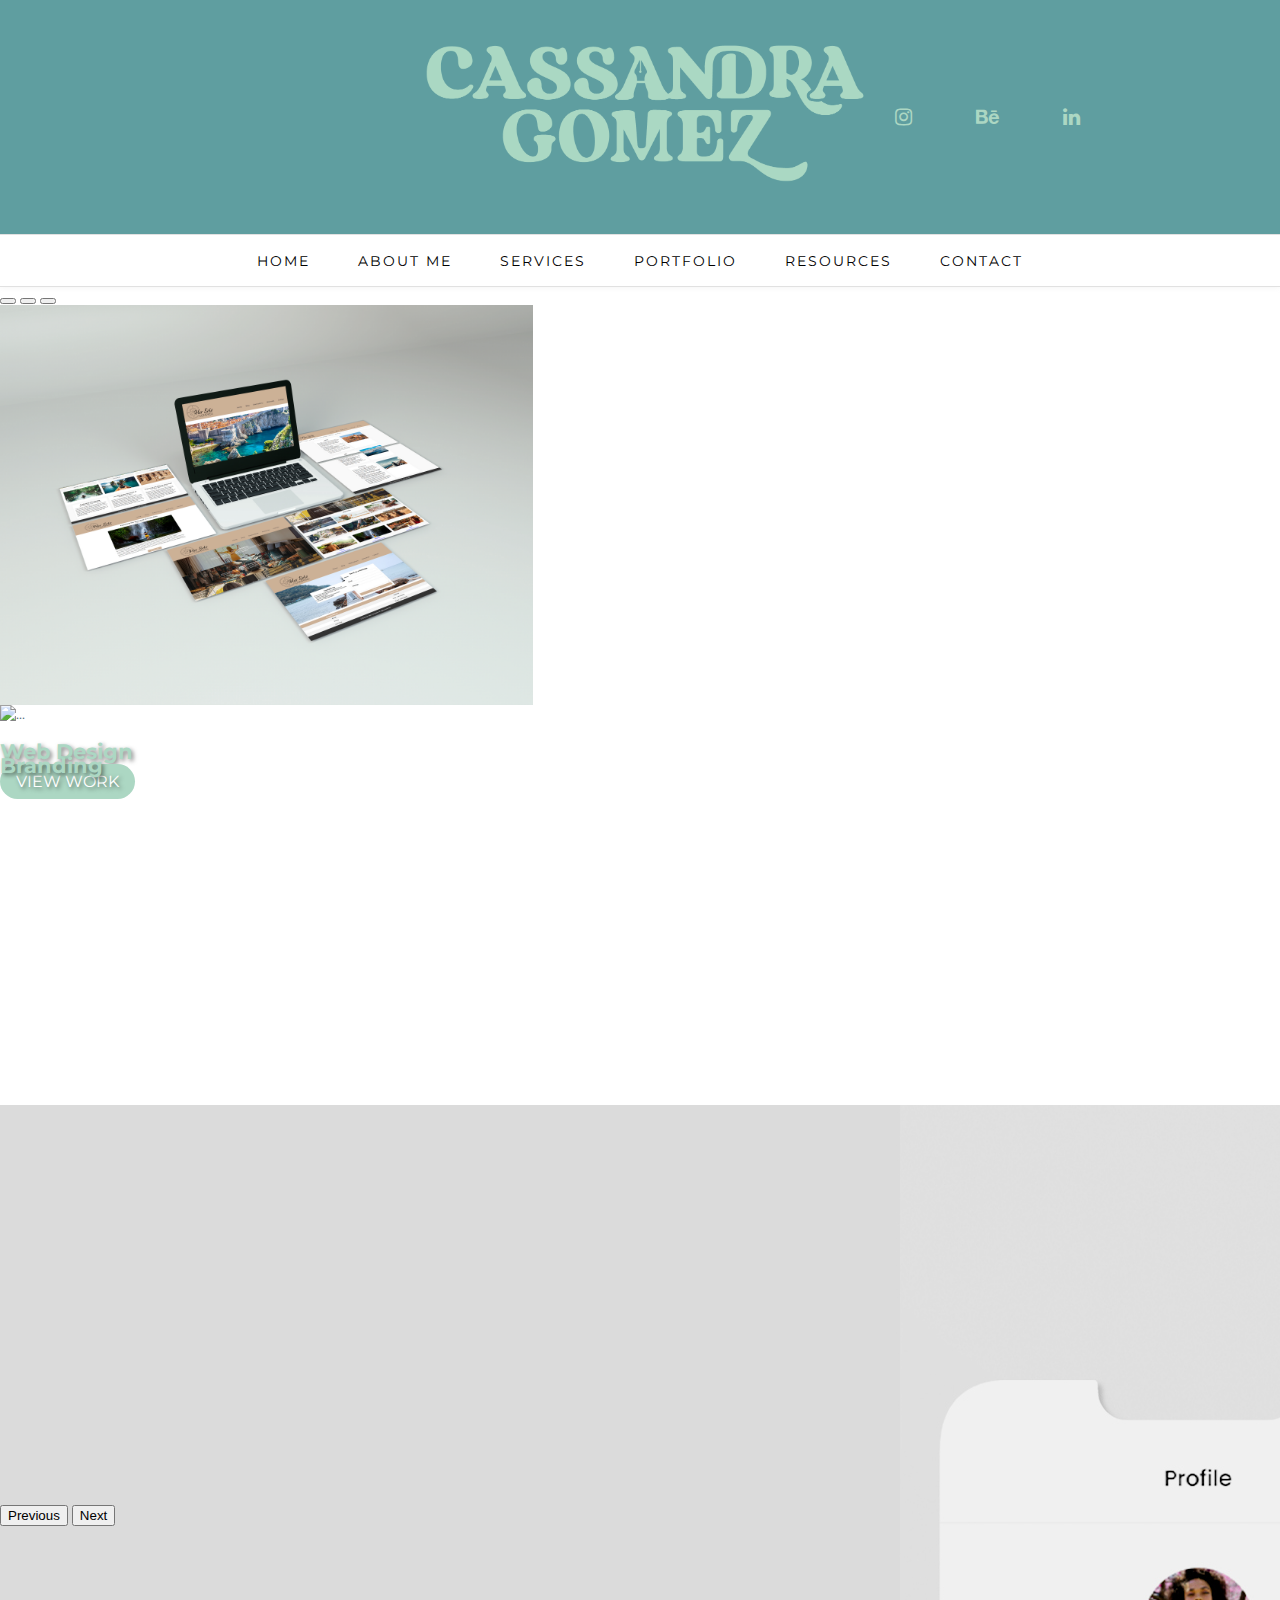
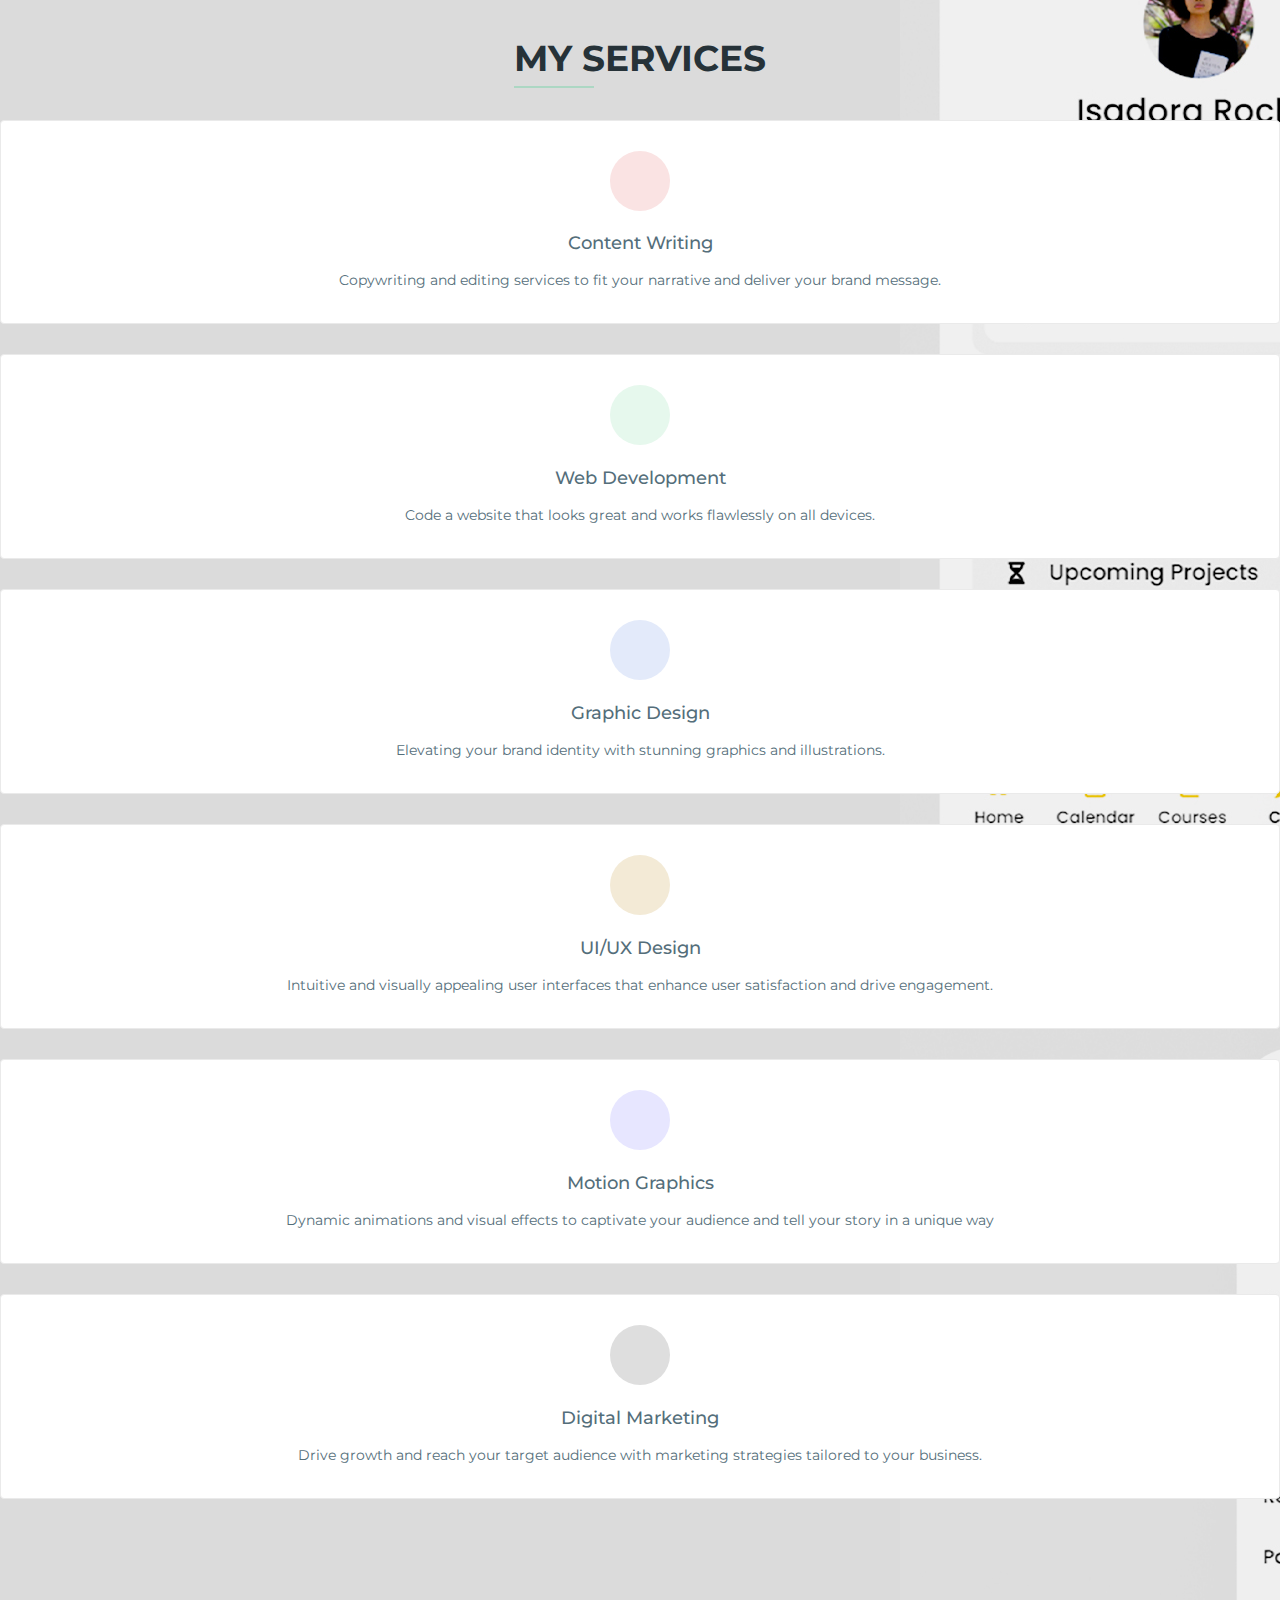
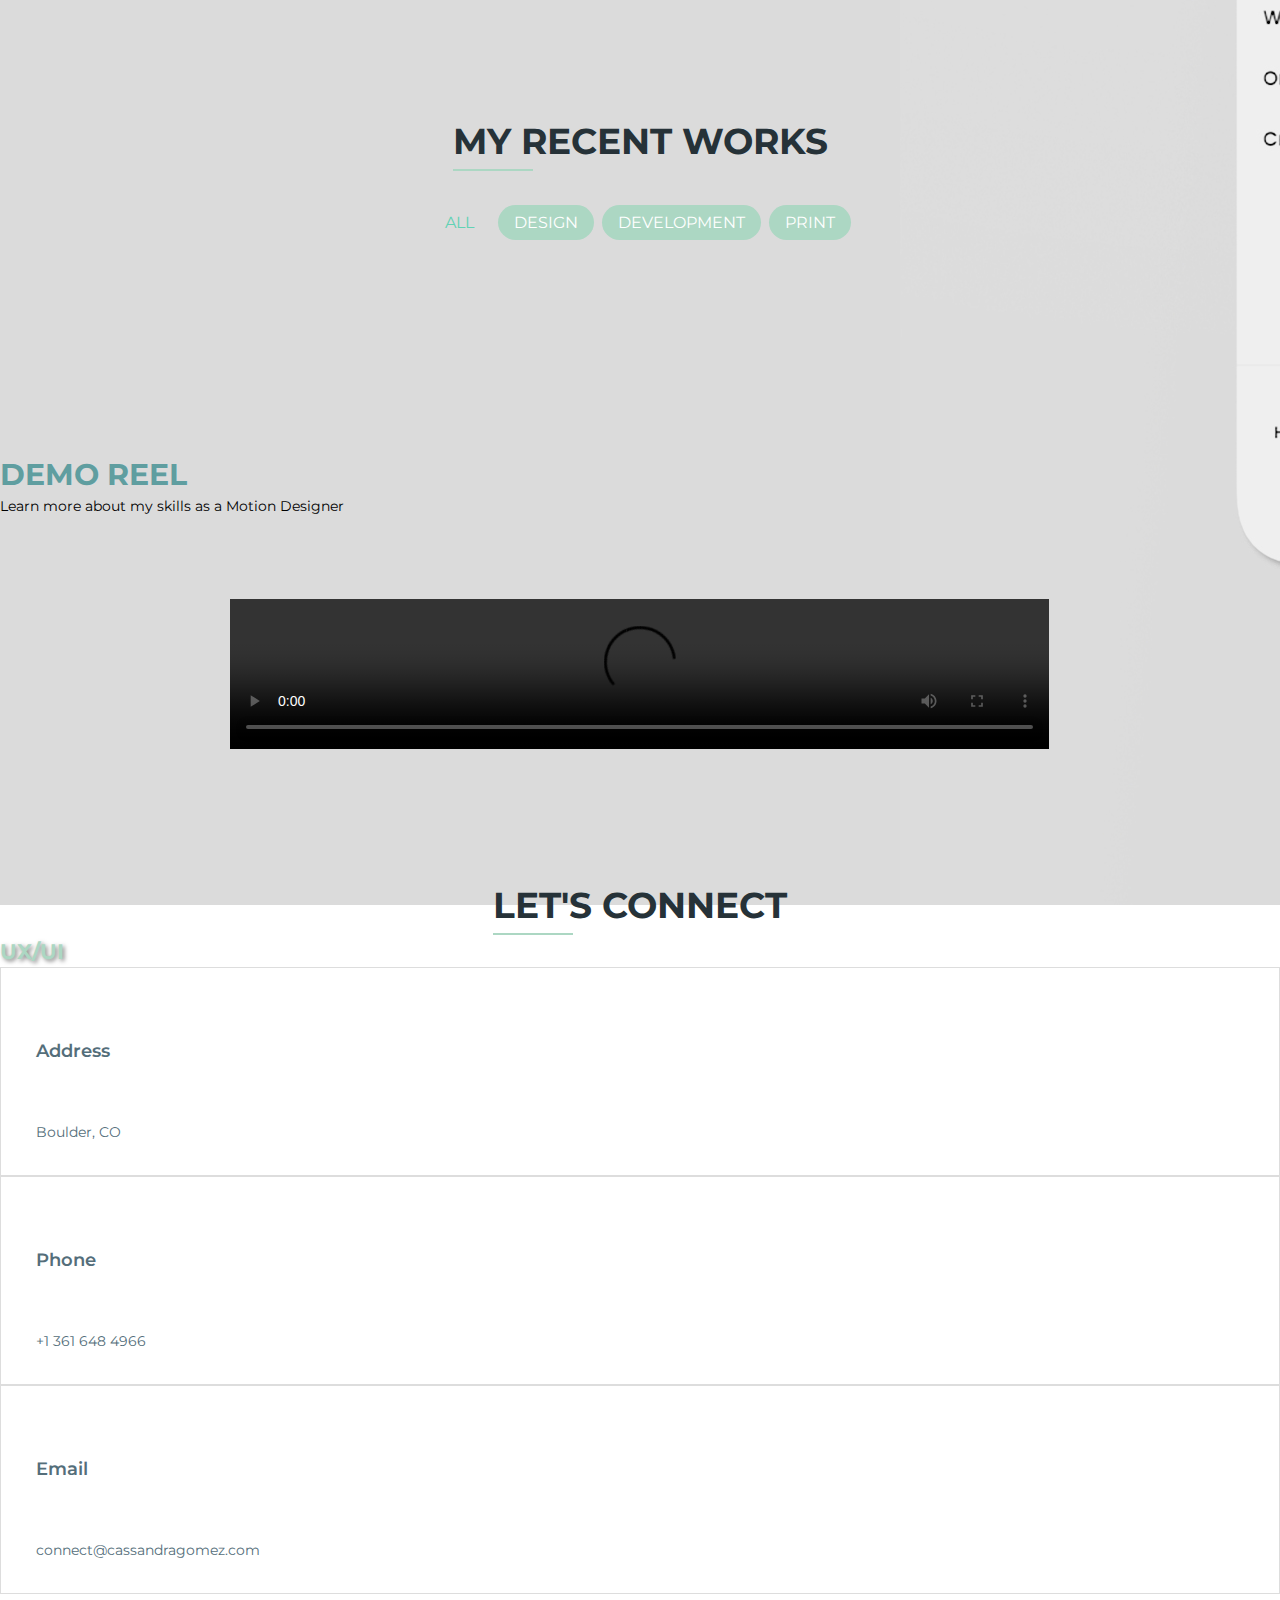
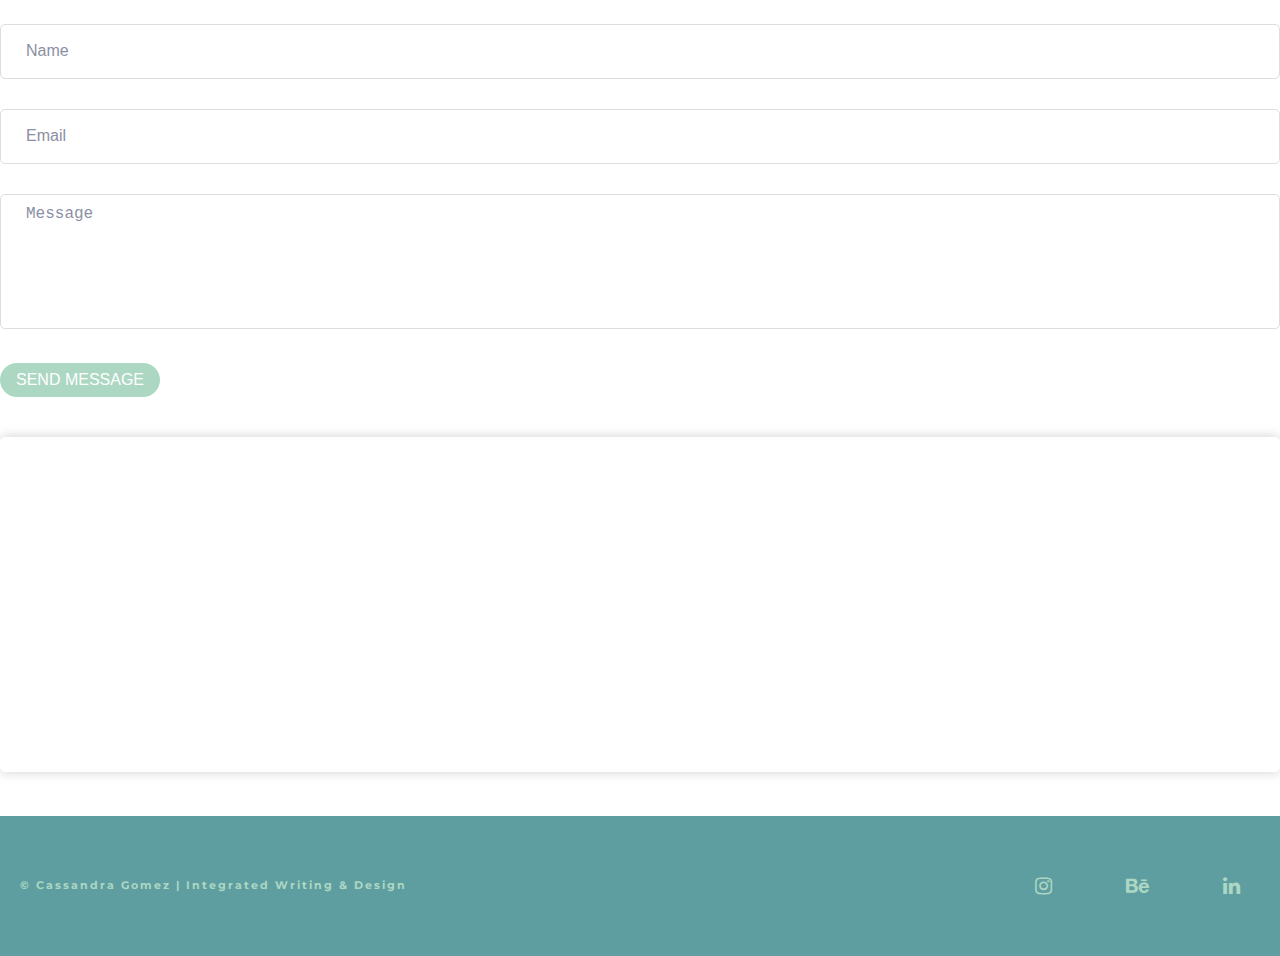
==== commit ba6046f6: "Update index.html" ====
--- a/index.html
+++ b/index.html
@@ -27,7 +27,7 @@
         <div id="top_bar">
             <div id="logo">
             <a href="index.html">
-            <img src="images/logo.png" alt="Logo">
+            <img src="logo.png" alt="Logo">
                 </a>
             </div>
             <div id="top_social">
@@ -61,20 +61,20 @@
     
   <div class="carousel-inner">
     <div class="carousel-item active">
-      <img src="images/webmock.jpg" class="c-img d-block w-100" alt="...">
+      <img src="webmock.jpg" class="c-img d-block w-100" alt="...">
       <div class="carousel-caption d-none d-md-block">
         <h2 class="display-1 fw-bolder text-capitalize">Web Design</h2>
          <a href="portfolio.html" class="btn btn-primary">View Work</a>
       </div>
     </div>
     <div class="carousel-item">
-      <img src="images/unvrsoul.jpg" class="c-img d-block w-100" alt="...">
+      <img src="unvrsoul.jpg" class="c-img d-block w-100" alt="...">
       <div class="carousel-caption d-none d-md-block">
        <h2 class="display-1 fw-bolder text-capitalize">Branding</h2>
       </div>
     </div>
     <div class="carousel-item">
-      <img src="images/uxui.jpg" class="c- img d-block w-100" alt="...">
+      <img src="uxui.jpg" class="c- img d-block w-100" alt="...">
       <div class="carousel-caption d-none d-md-block">
         <h2 class="display-1 fw-bolder text-capitalize">UX/UI</h2>
       </div>
@@ -200,12 +200,12 @@
           <div class="col-lg-4 col-md-6 col-xs-12 mix development print">
             <div class="portfolio-item">
               <div class="shot-item">
-                <img src="images/travel.jpg" alt="travelbrochure">  
-                <div class="single-content">
-                  <div class="fancy-table">
-                    <div class="table-cell">
-                      <div class="zoom-icon">
-                        <a class="lightbox" href="images/travel.jpg"><i class="lni-zoom-in item-icon"></i></a>
+                <img src="travel.jpg" alt="travelbrochure">  
+                <div class="single-content">
+                  <div class="fancy-table">
+                    <div class="table-cell">
+                      <div class="zoom-icon">
+                        <a class="lightbox" href="travel.jpg"><i class="lni-zoom-in item-icon"></i></a>
                         <a href="portfolio-details.html" class="details-link" title="More Details"><i class="bx bx-link"></i></a>
                       </div>
                       <a href="#">View Project</a>
@@ -218,12 +218,12 @@
           <div class="col-lg-4 col-md-6 col-xs-12 mix design print">
             <div class="portfolio-item">
               <div class="shot-item">
-                <img src="images/copa.jpg" alt="doubleexposure"> 
-                <div class="single-content">
-                  <div class="fancy-table">
-                    <div class="table-cell">
-                      <div class="zoom-icon">
-                        <a class="lightbox" href="images/copa.jpg"><i class="lni-zoom-in item-icon"></i></a>
+                <img src="copa.jpg" alt="doubleexposure"> 
+                <div class="single-content">
+                  <div class="fancy-table">
+                    <div class="table-cell">
+                      <div class="zoom-icon">
+                        <a class="lightbox" href="copa.jpg"><i class="lni-zoom-in item-icon"></i></a>
                       </div>
                       <a href="#">View Project</a>
                     </div>
@@ -235,12 +235,12 @@
           <div class="col-lg-4 col-md-6 col-xs-12 mix development">
             <div class="portfolio-item">
               <div class="shot-item">
-                <img src="images/pb.jpg" alt="pullandbearad">  
-                <div class="single-content">
-                  <div class="fancy-table">
-                    <div class="table-cell">
-                      <div class="zoom-icon">
-                        <a class="lightbox" href="images/pb.jpg"><i class="lni-zoom-in item-icon"></i></a>
+                <img src="pb.jpg" alt="pullandbearad">  
+                <div class="single-content">
+                  <div class="fancy-table">
+                    <div class="table-cell">
+                      <div class="zoom-icon">
+                        <a class="lightbox" href="pb.jpg"><i class="lni-zoom-in item-icon"></i></a>
                       </div>
                       <a href="#">View Project</a>
                     </div>
@@ -252,12 +252,12 @@
           <div class="col-lg-4 col-md-6 col-xs-12 mix development design">
             <div class="portfolio-item">
               <div class="shot-item">
-                <img src="images/natural.jpg" alt="naturalgrocersflyer"> 
-                <div class="single-content">
-                  <div class="fancy-table">
-                    <div class="table-cell">
-                      <div class="zoom-icon">
-                        <a class="lightbox" href="images/natural.jpg"><i class="lni-zoom-in item-icon"></i></a>
+                <img src="natural.jpg" alt="naturalgrocersflyer"> 
+                <div class="single-content">
+                  <div class="fancy-table">
+                    <div class="table-cell">
+                      <div class="zoom-icon">
+                        <a class="lightbox" href="natural.jpg"><i class="lni-zoom-in item-icon"></i></a>
                       </div>
                       <a href="#">View Project</a>
                     </div>
@@ -269,12 +269,12 @@
           <div class="col-lg-4 col-md-6 col-xs-12 mix development">
             <div class="portfolio-item">
               <div class="shot-item">
-                <img src="images/book.jpg" alt="childrensbook">  
-                <div class="single-content">
-                  <div class="fancy-table">
-                    <div class="table-cell">
-                      <div class="zoom-icon">
-                        <a class="lightbox" href="images/book.jpg"><i class="lni-zoom-in item-icon"></i></a>
+                <img src="book.jpg" alt="childrensbook">  
+                <div class="single-content">
+                  <div class="fancy-table">
+                    <div class="table-cell">
+                      <div class="zoom-icon">
+                        <a class="lightbox" href="book.jpg"><i class="lni-zoom-in item-icon"></i></a>
                       </div>
                       <a href="#">View Project</a>
                     </div>
@@ -286,12 +286,12 @@
           <div class="col-lg-4 col-md-6 col-xs-12 mix print design">
             <div class="portfolio-item">
               <div class="shot-item">
-                <img src="images/unvrsoul.jpg" alt="rbpodcast">  
-                <div class="single-content">
-                  <div class="fancy-table">
-                    <div class="table-cell">
-                      <div class="zoom-icon">
-                        <a class="lightbox" href="images/unvrsoul.jpg"><i class="lni-zoom-in item-icon"></i></a>
+                <img src="unvrsoul.jpg" alt="rbpodcast">  
+                <div class="single-content">
+                  <div class="fancy-table">
+                    <div class="table-cell">
+                      <div class="zoom-icon">
+                        <a class="lightbox" href="unvrsoul.jpg"><i class="lni-zoom-in item-icon"></i></a>
                       </div>
                       <a href="#">View Project</a>
                     </div>
--- a/animatedstyles.css
+++ b/animatedstyles.css
@@ -0,0 +1,13 @@
+html {  scroll-behavior: smooth;  }
+#scrollToTopBtn {
+    position: fixed;
+    bottom: 20px;
+    right: 20px;
+    padding: 10px 20px;
+    background-color: #007bff;
+    color: white;
+    border: none;
+    border-radius: 5px;
+    cursor: pointer;
+    display: none; /* Initially hide the button */
+}
--- a/line-icons.css
+++ b/line-icons.css
@@ -0,0 +1,66 @@
+@font-face {
+  font-family: 'LineIcons';
+  src:  url('../fonts/LineIcons.eot?ibaccn');
+  src:  url('../fonts/LineIcons.eot?ibaccn#iefix') format('embedded-opentype'),
+    url('../fonts/LineIcons.ttf?ibaccn') format('truetype'),
+    url('../fonts/LineIcons.woff?ibaccn') format('woff'),
+    url('../fonts/LineIcons.svg?ibaccn#LineIcons') format('svg');
+  font-weight: normal;
+  font-style: normal;
+}
+
+[class^="lni-"], [class*=" lni-"] {
+  /* use !important to prevent issues with browser extensions that change fonts */
+  font-family: 'LineIcons' !important;
+  speak: none;
+  font-style: normal;
+  font-weight: normal;
+  font-variant: normal;
+  text-transform: none;
+  line-height: 1;
+
+  /* Better Font Rendering =========== */
+  -webkit-font-smoothing: antialiased;
+  -moz-osx-font-smoothing: grayscale;
+}
+
+.lni-pencil-alt:before {
+  content: "\e9ca";
+}
+.lni-pencil:before {
+  content: "\e9cb";
+}
+
+.lni-cog:before {
+  content: "\e94c";
+}
+
+.lni-stats-down:before {
+  content: "\ea00";
+}
+.lni-stats-up:before {
+  content: "\ea01";
+}
+
+.lni-layers:before {
+  content: "\e9a3";
+}
+
+.lni-tab:before {
+  content: "\ea05";
+}
+
+.lni-briefcase:before {
+  content: "\e92a";
+}
+
+.lni-zoom-in:before {
+  content: "\ea31";
+}
+
+.lni-zoom-out:before {
+  content: "\ea32";
+}
+.lni-film-play:before {
+  content: "\e973";
+}
--- a/main.css
+++ b/main.css
@@ -0,0 +1,858 @@
+/* ==========================================================================
+   1. IMPORT GOOGLE FONTS
+   ========================================================================== */
+@import url("https://fonts.googleapis.com/css?family=Montserrat:500,700|Open+Sans");
+/* ==========================================================================
+   2. GENERAL
+   ========================================================================== */
+body {
+  font-family: 'Montserrat', sans-serif;
+  color: #546E7A;
+  font-size: 14px;
+  font-weight: 400;
+  background: #fff;
+  overflow-x: hidden;
+}
+
+html {
+  overflow-x: hidden;
+}
+
+p {
+  font-size: 14px;
+  color: #546E7A;
+  line-height: 26px;
+  font-family: 'Montserrat', sans-serif;
+  margin-bottom: 0;
+}
+
+a:hover, a:focus {
+  color: #ACD7C3 ;
+}
+
+a {
+  color: #ACD7C3 ;
+  -webkit-transition: all 0.3s ease-in-out;
+  -moz-transition: all 0.3s ease-in-out;
+  -o-transition: all 0.3s ease-in-out;
+  transition: all 0.3s ease-in-out;
+}
+
+h1, h2 {
+  font-family: 'Montserrat', sans-serif;
+  font-weight: 700;
+}
+
+h3, h4, h5 {
+  font-family: 'Montserrat', sans-serif;
+  font-size: 30px;
+  font-weight: 700;
+
+    
+}
+
+h7 {
+  font-size: 14px;
+  color: #ACD7C3;
+  line-height: 26px;
+  font-family: 'Montserrat', sans-serif;
+  margin-bottom: 0;
+}
+
+ul {
+  margin: 0;
+  padding: 0;
+}
+
+
+
+a:hover,
+a:focus {
+  text-decoration: none;
+  outline: none;
+}
+
+a:not([href]):not([tabindex]) {
+  color: #fff;
+}
+
+a:not([href]):not([tabindex]):focus, a:not([href]):not([tabindex]):hover {
+  color: #fff;
+}
+
+.bg-transparent {
+  background: transparent !important;
+}
+
+.bg-defult {
+  background: #ACD7C3 !important;
+}
+
+
+  .progress-bar {
+    display: flex;
+    flex-direction: column;
+    justify-content: center;
+    overflow: hidden;
+    color: var(--bs-progress-bar-color);
+    text-align: center;
+    white-space: nowrap;
+    background-color: #acd7c3;
+}
+/* ==========================================================================
+   2.1 Section Title
+   ========================================================================== */
+.section {
+  padding: 80px 0;
+}
+
+.section-header {
+  color: #fff;
+  margin-bottom: 40px;
+  text-align: center;
+  position: relative;
+}
+
+.section-header .section-title {
+  font-size: 36px;
+  margin-bottom: 20px;
+  text-transform: uppercase;
+  font-family: 'Montserrat', sans-serif;
+  font-weight: 700;
+  color: #263238;
+  position: relative;
+}
+
+.section-header .section-title:before {
+  content: '';
+  position: absolute;
+  bottom: -8px;
+  width: 80px;
+  height: 2px;
+  background: #ACD7C3;
+  -webkit-transition: 0.3s;
+  -moz-transition: 0.3s;
+  transition: 0.3s;
+}
+
+.section-header span {
+  font-size: 60px;
+  color: rgba(0, 0, 0, 0.07);
+  z-index: 2;
+  font-family: 'Montserrat', sans-serif;
+  font-weight: 500;
+  text-transform: capitalize;
+  position: absolute;
+  top: 7px;
+  left: 0;
+  width: 100%;
+}
+
+/* ==========================================================================
+   2.2 Buttons
+   ========================================================================== */
+.btn {
+  font-size: 14px;
+  padding: 10px 30px;
+  border-radius: 30px;
+  font-weight: 400;
+  color: #fff;
+  background-color: #ACD7C3;
+  border-color: #ACD7C3;
+  text-transform: uppercase;
+  -webkit-transition: all 0.3s ease-in-out;
+  -moz-transition: all 0.3s ease-in-out;
+  -o-transition: all 0.3s ease-in-out;
+  transition: all 0.3s ease-in-out;
+  display: inline-block;
+}
+
+.btn:focus,
+.btn:active {
+  box-shadow: none;
+  outline: none;
+  color: #fff;
+}
+
+.btn-common {
+  background-color: #ACD7C3;
+  position: relative;
+  z-index: 1;
+  padding: 12px 32px;
+  border-radius: 30px;
+}
+
+.btn-common:hover {
+  color: #fff;
+}
+
+.btn-effect {
+  overflow: hidden;
+}
+
+.btn-effect:after {
+  content: '';
+  position: absolute;
+  width: 0;
+  height: 100%;
+  z-index: 1;
+  left: 0;
+  top: 0;
+  background: rgba(0, 0, 0, 0.1);
+  -webkit-transition: all 0.3s ease;
+  -moz-transition: all 0.3s ease;
+  transition: all 0.3s ease;
+}
+
+.btn-effect:hover:after {
+  width: 100%;
+}
+
+.btn-border {
+  border-style: solid;
+  border-width: 2px;
+  cursor: pointer;
+  background-color: transparent;
+  border-color: #fff;
+  color: #fff;
+}
+
+.btn-border:hover {
+  color: #ffffff;
+  background-color: #ACD7C3;
+}
+
+.btn-lg {
+  padding: 14px 33px;
+  text-transform: uppercase;
+  font-size: 16px;
+}
+
+.btn-rm {
+  padding: 7px 10px;
+  text-transform: capitalize;
+}
+
+button:focus {
+  outline: none !important;
+}
+
+.clear {
+  clear: both;
+}
+
+
+/* ==========================================================================
+   2.4  Pre Loader
+   ========================================================================== */
+#loader {
+  position: fixed;
+  top: 0;
+  left: 0;
+  width: 100%;
+  height: 100%;
+  background: #263238;
+  z-index: 9999999999;
+}
+
+.spinner {
+  width: 40px;
+  height: 40px;
+  top: 45%;
+  position: relative;
+  margin: 0px auto;
+}
+
+.double-bounce1, .double-bounce2 {
+  width: 100%;
+  height: 100%;
+  border-radius: 50%;
+  background-color: #ACD7C3;
+  opacity: 0.6;
+  position: absolute;
+  top: 0;
+  left: 0;
+  -webkit-animation: sk-bounce 2.0s infinite ease-in-out;
+  animation: sk-bounce 2.0s infinite ease-in-out;
+}
+
+.double-bounce2 {
+  -webkit-animation-delay: -1.0s;
+  animation-delay: -1.0s;
+}
+
+@-webkit-keyframes sk-bounce {
+  0%, 100% {
+    -webkit-transform: scale(0);
+  }
+  50% {
+    -webkit-transform: scale(1);
+  }
+}
+
+@keyframes sk-bounce {
+  0%, 100% {
+    transform: scale(0);
+    -webkit-transform: scale(0);
+  }
+  50% {
+    transform: scale(1);
+    -webkit-transform: scale(1);
+  }
+}
+
+/* ========================================================================== 
+  -2.5 Scroll To Up 
+   ========================================================================== */
+.back-to-top {
+  display: none;
+  position: fixed;
+  bottom: 18px;
+  right: 15px;
+}
+
+.back-to-top i {
+  display: block;
+  width: 36px;
+  height: 36px;
+  line-height: 36px;
+  color: #fff;
+  font-size: 14px;
+  text-align: center;
+  border-radius: 30px;
+  background-color: #ACD7C3;
+  -webkit-transition: all 0.3s ease-in-out;
+  -moz-transition: all 0.3s ease-in-out;
+  -o-transition: all 0.3s ease-in-out;
+  transition: all 0.3s ease-in-out;
+}
+
+.overlay-2 {
+  background: rgba(0, 0, 0, 0.9) !important;
+}
+
+.overlay {
+  position: absolute;
+  width: 100%;
+  height: 100%;
+  top: 0px;
+  left: 0px;
+  background: #ACD7C3;
+  opacity: 0.5;
+  filter: alpha(opacity=80);
+}
+
+
+
+/* ==========================================================================
+   Portfolio Section
+   ========================================================================== */
+#portfolios {
+  background: #f9f9f9;
+}
+
+#portfolios .mix {
+  padding: 0px;
+}
+
+#portfolios .portfolio-item {
+  padding: 10px;
+}
+
+#portfolio .mix {
+  display: none;
+}
+
+.controls {
+  text-align: center;
+  padding: 0px 0px 20px;
+}
+
+.controls .active {
+  color: #F97794 !important;
+  border-color: #F97794;
+  background: transparent;
+}
+
+.controls .btn {
+  text-transform: uppercase;
+  margin: 2px;
+}
+
+.controls:hover {
+  color: #fff;
+  cursor: pointer;
+}
+
+.shot-item {
+  width: 100%;
+  height: 100%;
+  overflow: hidden;
+  position: relative;
+}
+
+.shot-item img {
+  width: 100%;
+  height: 100%;
+  -webkit-transition-duration: 4000ms;
+  -o-transition-duration: 4000ms;
+  transition-duration: 4000ms;
+}
+
+.shot-item .single-content {
+  background-color: rgba(22, 26, 39, 0.7);
+  opacity: 0.90;
+  height: 100%;
+  left: 0;
+  opacity: 0;
+  position: absolute;
+  top: 0;
+  -webkit-transition-duration: 500ms;
+  -o-transition-duration: 500ms;
+  transition-duration: 500ms;
+  width: 100%;
+}
+
+.shot-item .single-content .fancy-table {
+  display: table;
+  height: 100%;
+  left: 0;
+  position: relative;
+  top: 0;
+  width: 100%;
+  z-index: 2;
+}
+
+.shot-item .single-content .fancy-table .table-cell {
+  display: table-cell;
+  vertical-align: middle;
+  text-align: center;
+}
+
+.shot-item .single-content .zoom-icon a {
+  color: #fff;
+  font-size: 30px;
+  margin-bottom: 15px;
+}
+
+.shot-item .single-content a {
+  color: #fff;
+  font-size: 16px;
+}
+
+.shot-item:hover img {
+  -webkit-transform: scale(1.1);
+  -ms-transform: scale(1.1);
+  transform: scale(1.1);
+}
+
+.shot-item:hover .single-content {
+  opacity: 0.8;
+}
+
+/* Services Item */
+.item-boxes {
+  padding: 30px;
+  border-radius: 4px;
+  border: 1px solid #eaeaea;
+  margin: 15px 0;
+  -moz-transition: all 0.3s ease-in-out;
+  transition: all 0.3s ease-in-out;
+}
+
+.item-boxes .icon {
+  margin-bottom: 10px;
+}
+
+.item-boxes .icon i {
+  font-size: 30px;
+  line-height: 60px;
+  color: #F97794;
+}
+
+.item-boxes h4 {
+  font-size: 18px;
+  font-weight: 500;
+  margin-bottom: 15px;
+}
+
+.item-boxes p {
+  margin: 0;
+}
+
+.item-boxes:hover {
+  background: transparent;
+  box-shadow: 0px 10px 50px 0px rgba(84, 110, 122, 0.35);
+}
+
+.services-item {
+  padding: 30px 15px;
+  background: #fff;
+  border-radius: 4px;
+  text-align: center;
+  margin-bottom: 30px;
+  position: relative;
+  transition: all 0.3s ease-in-out;
+  -moz-transition: all 0.3s ease-in-out;
+  -webkit-transition: all 0.3s ease-in-out;
+  -o-transition: all 0.3s ease-in-out;
+}
+
+.services-item .icon {
+  margin-bottom: 20px;
+}
+
+.services-item .icon i {
+  width: 60px;
+  height: 60px;
+  background: #f9f9f9;
+  display: inline-block;
+  line-height: 60px;
+  font-size: 24px;
+  text-align: center;
+  border-radius: 50%;
+  -webkit-transform: scale(1);
+  -moz-transform: scale(1);
+  -ms-transform: scale(1);
+  -o-transform: scale(1);
+  transform: scale(1);
+  transition: all 0.3s ease-in-out;
+  -moz-transition: all 0.3s ease-in-out;
+  -webkit-transition: all 0.3s ease-in-out;
+  -o-transition: all 0.3s ease-in-out;
+}
+
+.services-item .color-1 i {
+  background: #FAE3E3;
+  color: #D82928 !important;
+}
+
+.services-item .color-2 i {
+  background: #E6F8ED;
+  color: #57D283 !important;
+}
+
+.services-item .color-3 i {
+  background: #E3EAFA;
+  color: #457BF4 !important;
+}
+
+.services-item .color-4 i {
+  background: #F3EAD6;
+  color: #f1a90a !important;
+}
+
+.services-item .color-5 i {
+  background: #E7E6FF;
+  color: #7271FF !important;
+}
+
+.services-item .color-6 i {
+  background: #DEDEDE;
+  color: #35393D !important;
+}
+
+.services-item .services-content {
+  padding-left: 65px;
+}
+
+.services-item .services-content h3 {
+  margin-bottom: 10px;
+  font-size: 18px;
+  font-weight: 500;
+}
+
+.services-item .services-content h3 a {
+  color: #272727;
+}
+
+.services-item .services-content h3 a:hover {
+  color: #F97794;
+}
+
+.services-item:hover {
+  box-shadow: 0px 10px 50px 0px rgba(84, 110, 122, 0.35);
+}
+
+.services-item:hover .icon i {
+  background: transparent;
+  -webkit-transform: scale(1.1);
+  -moz-transform: scale(1.1);
+  -ms-transform: scale(1.1);
+  -o-transform: scale(1.1);
+  transform: scale(1.1);
+}
+
+.video-promo {
+  position: relative;
+}
+
+.video-promo .video-promo-content {
+  color: #fff;
+}
+
+.video-promo .video-promo-content .video-popup {
+  width: 80px;
+  height: 80px;
+  line-height: 80px;
+  text-align: center;
+  border: 3px solid #000;
+  color: #000;
+  border-radius: 50%;
+  display: inline-block;
+  font-size: 26px;
+}
+
+.video-promo .video-promo-content h2 {
+  margin-top: 30px;
+  color: cadetblue;
+  font-size: 30px;
+  text-transform: uppercase;
+}
+
+.video-promo .video-promo-content p {
+  color: #000;
+}
+.featured-bg {
+  background: #fafafa;
+}
+
+.featured-bg .intro-title {
+  font-size: 18px;
+  font-weight: 500;
+  margin-bottom: 15px;
+}
+
+.featured-bg .title-sub {
+  font-size: 22px;
+  margin-bottom: 15px;
+  line-height: 36px;
+}
+
+.featured-bg .intro-desc {
+  margin-bottom: 20px;
+}
+
+.featured-bg .featured-item {
+  margin-bottom: 30px;
+  position: relative;
+  transition: all 0.3s ease-in-out;
+  -moz-transition: all 0.3s ease-in-out;
+  -webkit-transition: all 0.3s ease-in-out;
+  -o-transition: all 0.3s ease-in-out;
+}
+
+.featured-bg .featured-item .icon {
+  float: left;
+  padding-right: 15px;
+}
+
+.featured-bg .featured-item .icon i {
+  font-size: 32px;
+  text-align: center;
+  margin-bottom: 30px;
+  color: #F97794;
+  transition: all 0.3s ease-in-out;
+  -moz-transition: all 0.3s ease-in-out;
+  -webkit-transition: all 0.3s ease-in-out;
+  -o-transition: all 0.3s ease-in-out;
+}
+
+.featured-bg .featured-item h3 {
+  margin-bottom: 15px;
+  font-size: 18px;
+  font-weight: 500;
+  line-height: 36px;
+}
+
+.featured-bg .featured-item h3 a {
+  color: #272727;
+}
+
+.featured-bg .featured-item h3 a:hover {
+  color: #F97794;
+}
+
+/* ==========================================================================
+   Featured Section Start
+   ========================================================================== */
+.featured-box {
+  margin-top: 15px;
+  margin-bottom: 15px;
+}
+
+.featured-box .featured-icon {
+  float: left;
+}
+
+.featured-box .featured-icon i {
+  font-size: 30px;
+  color: #F97794;
+  text-align: center;
+  float: left;
+  margin-right: 25px;
+  margin-bottom: 85px;
+  display: block;
+}
+
+.featured-box .featured-content {
+  padding-left: 40px;
+  position: relative;
+}
+
+.featured-box .featured-content .icon-o {
+  font-size: 86px;
+  color: rgba(0, 0, 0, 0.07);
+  z-index: 2;
+  font-weight: 400;
+  text-transform: capitalize;
+  position: absolute;
+  top: 0px;
+  left: 50px;
+  width: 100%;
+}
+
+.featured-box .featured-content h4 {
+  font-size: 18px;
+  font-weight: 500;
+  margin-bottom: 10px;
+  transition: all 0.4s ease-in-out;
+  -moz-transition: all 0.4s ease-in-out;
+  -webkit-transition: all 0.4s ease-in-out;
+  -o-transition: all 0.4s ease-in-out;
+}
+
+.featured-box .featured-content p {
+  font-size: 14px;
+}
+
+
+/* ==========================================================================
+  Slider
+   ========================================================================== */
+#carousel-area {
+  overflow: hidden;
+  background: #2c3e50;
+}
+
+#carousel-area .carousel-item {
+  background-size: 100%;
+}
+
+#carousel-area .carousel-item .carousel-caption {
+  top: 32%;
+  right: 10%;
+  left: 12%;
+  text-shadow: none;
+  padding-top: 0;
+  padding-bottom: 0;
+}
+
+#carousel-area .carousel-item .carousel-caption h3 {
+  color: #fff;
+  font-weight: 500;
+  font-size: 26px;
+  line-height: 38px;
+}
+
+#carousel-area .carousel-item .carousel-caption h2 {
+  font-size: 80px;
+  font-weight: 700;
+  color: #fff;
+}
+
+#carousel-area .carousel-item .carousel-caption h4 {
+  color: #ffffff;
+  font-size: 18px;
+  font-weight: 500;
+  margin-bottom: 30px;
+}
+
+#carousel-area .carousel-control {
+  display: none;
+  -webkit-transition: all 0.3s ease-in-out;
+  -moz-transition: all 0.3s ease-in-out;
+  -o-transition: all 0.3s ease-in-out;
+  transition: all 0.3s ease-in-out;
+}
+
+#carousel-area:hover .carousel-control {
+  display: block;
+  -webkit-transition: all 0.3s ease-in-out;
+  -moz-transition: all 0.3s ease-in-out;
+  -o-transition: all 0.3s ease-in-out;
+  transition: all 0.3s ease-in-out;
+  -webkit-animation-duration: 1s;
+  animation-duration: 1s;
+  -webkit-animation-fill-mode: both;
+  animation-fill-mode: both;
+  -webkit-animation-name: fadeIn;
+  animation-name: fadeIn;
+}
+
+#carousel-area .carousel-control-next, #carousel-area .carousel-control-prev {
+  opacity: 1;
+}
+
+#carousel-area .carousel-control-next i, #carousel-area .carousel-control-prev i {
+  width: 48px;
+  line-height: 48px;
+  height: 48px;
+  color: #fff;
+  font-size: 24px;
+  display: inline-block;
+  background: #F97794;
+  border-radius: 30px;
+  -webkit-transition: all 0.2s linear;
+  -moz-transition: all 0.2s linear;
+  -o-transition: all 0.2s linear;
+  transition: all 0.2s linear;
+}
+
+#carousel-area .carousel-control-next i:hover, #carousel-area .carousel-control-prev i:hover {
+  opacity: 0.9;
+}
+
+#carousel-area .carousel-indicators li:hover,
+#carousel-area .carousel-indicators li.active {
+  opacity: 1;
+}
+
+#carousel-area .carousel-indicators {
+  bottom: 35px;
+}
+
+#carousel-area .carousel-indicators li {
+  width: 30px;
+  height: 7px;
+  border-radius: 4px;
+}
+
+#slider-area {
+  margin-top: -1px;
+}
+
+#slider-area .btn {
+  margin-right: 15px;
+}
+
+#slider-area .large_white {
+  color: #fff;
+}
+
+#slider-area .about-info p {
+  color: #333;
+}
+
+.contents p {
+  font-size: 16px;
+  font-weight: 400;
+  line-height: 50px;
+}
+
+.contents .header-button .btn i {
+  margin-left: 10px;
+}
+
+
+
--- a/styles.css
+++ b/styles.css
@@ -0,0 +1,987 @@
+body, h1, h2, h3, p, ul, li {
+    margin: 0;
+    padding: 0;
+}
+
+/* Header Styles */
+header {
+    position: relative;
+    background-color: cadetblue;
+}
+
+
+#logo {
+    text-align: center;
+    padding-top: 30px;
+    padding-bottom: 30px;
+}
+
+#logo img {
+    max-width: 500px;
+    height: auto;
+    max-height: 250px;
+}
+
+#logo img {
+            max-width: 500px;
+            transition: transform 0.3s ease; 
+        }
+#logo img:hover {
+        transform: scale(1.1);
+        }
+
+#menu-bar {
+    z-index: 99;
+    text-align: center;
+    display: block;
+    box-shadow: 0 1px 5px rgba(190, 190, 190, .16);
+    border-top: 1px solid #e1e1e1;
+    border-bottom: 1px solid #e1e1e1;
+    background-color: #FFF;
+    height: 53px;
+}
+
+
+
+#menu-bar .menu {
+    margin: 0;
+    padding: 0;
+}
+
+#menu-bar .menu li {
+    display: inline-block;
+    margin: 0 22px;
+    position: relative;
+}
+
+#menu-bar .menu li a {
+    font-size: 14px;
+    line-height: 53px;
+    color: #000;
+    display: block;
+    text-transform: uppercase;
+    letter-spacing: 2px;
+    text-decoration: none;
+}
+
+#menu-bar .menu li a:hover {
+    color: #ACD7C3;
+}
+
+#top_social {
+    
+    position: absolute;
+    top: 50%;
+    transform: translateY(-50%);
+    right: 150px; 
+}
+
+#top_social a {
+    display: inline-block;
+    margin-right: 50px;
+    line-height: 50px;
+    margin-left: 10px;
+    font-size: 20px;
+    color: #ACD7C3;
+        
+}
+
+#top_social a:hover {
+    color: #fff;
+}
+
+.carousel-item {
+         height: 400px;
+            
+     }
+      
+.c-img {
+         max-width: 100%;
+         height: 100%;
+         object-fit: cover;
+
+}
+
+.carousel-caption {
+    color: #ACD7C3;
+    text-shadow: 2px 2px 4px rgba(0, 0, 0, 0.5);
+}
+
+
+/* Services Item */
+.display-5 {
+    font-size: 40px;
+    font-weight: bold;
+    line-height: 1.2;
+    color: #546E7A;
+}
+.item-boxes {
+  padding: 30px;
+  border-radius: 4px;
+  border: 1px solid #eaeaea;
+  margin: 15px 0;
+  -moz-transition: all 0.3s ease-in-out;
+  transition: all 0.3s ease-in-out;
+}
+
+.item-boxes .icon {
+  margin-bottom: 10px;
+}
+
+.item-boxes .icon i {
+  font-size: 30px;
+  line-height: 60px;
+  color: #F97794;
+}
+
+.item-boxes h4 {
+  font-size: 18px;
+  font-weight: 500;
+  margin-bottom: 15px;
+}
+
+.item-boxes p {
+  margin: 0;
+}
+
+.item-boxes:hover {
+  background: transparent;
+  box-shadow: 0px 10px 50px 0px rgba(84, 110, 122, 0.35);
+}
+
+.services-item {
+  padding: 30px 15px;
+  background: #fff;
+  border-radius: 4px;
+  text-align: center;
+  margin-bottom: 30px;
+  position: relative;
+  transition: all 0.3s ease-in-out;
+  -moz-transition: all 0.3s ease-in-out;
+  -webkit-transition: all 0.3s ease-in-out;
+  -o-transition: all 0.3s ease-in-out;
+}
+
+.services-item .icon {
+  margin-bottom: 20px;
+}
+
+.services-item .icon i {
+  width: 60px;
+  height: 60px;
+  background: #f9f9f9;
+  display: inline-block;
+  line-height: 60px;
+  font-size: 24px;
+  text-align: center;
+  border-radius: 50%;
+  -webkit-transform: scale(1);
+  -moz-transform: scale(1);
+  -ms-transform: scale(1);
+  -o-transform: scale(1);
+  transform: scale(1);
+  transition: all 0.3s ease-in-out;
+  -moz-transition: all 0.3s ease-in-out;
+  -webkit-transition: all 0.3s ease-in-out;
+  -o-transition: all 0.3s ease-in-out;
+}
+
+.services-item .color-1 i {
+  background: #FAE3E3;
+  color: #D82928 !important;
+}
+
+.services-item .color-2 i {
+  background: #E6F8ED;
+  color: #57D283 !important;
+}
+
+.services-item .color-3 i {
+  background: #E3EAFA;
+  color: #457BF4 !important;
+}
+
+.services-item .color-4 i {
+  background: #F3EAD6;
+  color: #f1a90a !important;
+}
+
+.services-item .color-5 i {
+  background: #E7E6FF;
+  color: #7271FF !important;
+}
+
+.services-item .color-6 i {
+  background: #DEDEDE;
+  color: #35393D !important;
+}
+
+.services-item .services-content {
+  padding-left: 65px;
+}
+
+.services-item .services-content h3 {
+  margin-bottom: 10px;
+  font-size: 18px;
+  font-weight: 500;
+}
+
+.services-item .services-content h3 a {
+  color: #272727;
+}
+
+.services-item .services-content h3 a:hover {
+  color: #F97794;
+}
+
+.services-item:hover {
+  box-shadow: 0px 10px 50px 0px rgba(84, 110, 122, 0.35);
+}
+
+.services-item:hover .icon i {
+  background: transparent;
+  -webkit-transform: scale(1.1);
+  -moz-transform: scale(1.1);
+  -ms-transform: scale(1.1);
+  -o-transform: scale(1.1);
+  transform: scale(1.1);
+}
+
+
+.lni {
+  /* use !important to prevent issues with browser extensions that change fonts */
+  font-family: 'LineIcons' !important;
+  speak: none;
+  font-style: normal;
+  font-weight: normal;
+  font-variant: normal;
+  text-transform: none;
+  line-height: 1;
+}
+
+.lni-cog:before {
+  content: "\e94c";
+}
+
+.lni-pencil:before {
+  content: "\e9cb";
+}
+
+.lni-layers:before {
+  content: "\e9a3";
+}
+
+.lni-briefcase:before {
+  content: "\e92a";
+}
+
+.lni-tab:before {
+  content: "\ea05";
+}
+
+.lni-stats-up:before {
+  content: "\ea01";
+}
+
+#portfolios .mix {
+  padding: 10px;
+}
+
+#portfolios .portfolio-item .shot-item {
+  margin: 0px;
+}
+
+#portfolio .mix {
+  display: none;
+}
+
+.controls {
+  text-align: center;
+  padding: 0px 0px 20px;
+}
+
+.controls .active {
+  color: #61D2B4 !important;
+  border-color: #61D2B4;
+  background: transparent;
+}
+
+.controls .btn {
+  text-transform: uppercase;
+  margin: 2px;
+}
+
+.controls:hover {
+  cursor: pointer;
+}
+
+.portfolio-img {
+  overflow: hidden;
+  display: block;
+  position: relative;
+}
+
+.portfolio-img img {
+  width: 100%;
+}
+
+.shot-item {
+  margin-right: 15px;
+  border-radius: 4px;
+  background: #fff;
+  position: relative;
+}
+
+.shot-item img {
+  width: 100%;
+}
+
+.shot-item .overlay {
+  position: absolute;
+  width: 100%;
+  height: 100%;
+  text-align: center;
+  opacity: 0;
+  background: rgba(0, 0, 0, 0.7);
+  top: 0;
+  left: 0;
+}
+
+.shot-item:hover .overlay {
+  opacity: 1;
+}
+
+.overlay .item-icon {
+  height: 48px;
+  width: 48px;
+  line-height: 48px;
+  color: #61D2B4;
+  left: 50%;
+  margin-left: -24px;
+  margin-top: -24px;
+  top: 50%;
+  position: absolute;
+  z-index: 2;
+  visibility: hidden;
+  opacity: 0;
+  cursor: pointer;
+  text-align: center;
+  font-size: 20px;
+  -webkit-transition: all 0.5s ease-in-out;
+  -moz-transition: all 0.5s ease-in-out;
+  transition: all 0.5s ease-in-out;
+  border: 1px solid #61D2B4;
+  border-radius: 50%;
+}
+
+.overlay .item-icon:hover {
+  background: #61D2B4;
+  color: #fff;
+}
+
+.shot-item:hover .item-icon {
+  visibility: visible;
+  opacity: 1;
+}
+
+ .contact-area {
+    padding-top: 100px;
+    padding-bottom: 40px; } 
+
+
+@media only screen and (min-width: 768px) and (max-width: 991px) {
+  .contact-area {
+    padding-top: 100px;
+    padding-bottom: 100px; } }
+@media (max-width: 767px) {
+  .contact-area {
+    padding-top: 100px;
+    padding-bottom: 80px; } }
+
+.contact-box {
+  background-color: #fff;
+  border: 1px solid #ddd;
+  padding: 30px 35px;
+  -webkit-transition: all 0.3s ease-out 0s;
+  -moz-transition: all 0.3s ease-out 0s;
+  -ms-transition: all 0.3s ease-out 0s;
+  -o-transition: all 0.3s ease-out 0s;
+  transition: all 0.3s ease-out 0s; }
+  @media only screen and (min-width: 992px) and (max-width: 1200px) {
+    .contact-box {
+      padding: 30px 25px; } }
+  @media (max-width: 767px) {
+    .contact-box {
+      padding: 30px 25px; } }
+  .contact-box .contact-icon i {
+    font-size: 48px;
+    color: #754ef9; }
+  .contact-box .contact-content {
+    margin-top: 15px; }
+    .contact-box .contact-content .contact-title {
+      font-size: 18px;
+      font-weight: 600;
+      padding-bottom: 15px; }
+  .contact-box:hover {
+    -webkit-box-shadow: 0px 0px 21px 0px rgba(152, 152, 152, 0.23);
+    -moz-box-shadow: 0px 0px 21px 0px rgba(152, 152, 152, 0.23);
+    box-shadow: 0px 0px 21px 0px rgba(152, 152, 152, 0.23); }
+
+p.form-message.success, p.form-message.error {
+  font-size: 16px;
+  color: #333;
+  background: #ddd;
+  padding: 10px 15px;
+  margin-top: 15px; }
+  p.form-message.success.form-message.error, p.form-message.error.form-message.error {
+    color: #f00; }
+
+.single-form {
+  margin-top: 30px; }
+  .single-form input, .single-form textarea {
+    width: 100%;
+    height: 55px;
+    border-radius: 5px;
+    border: 1px solid #ddd;
+    padding: 0 25px;
+    font-size: 16px;
+    color: #8a8fa3; }
+    .single-form input.placeholder, .single-form textarea.placeholder {
+      opacity: 1;
+      color: #8a8fa3; }
+    .single-form input:-moz-placeholder, .single-form textarea:-moz-placeholder {
+      opacity: 1;
+      color: #8a8fa3; }
+    .single-form input::-moz-placeholder, .single-form textarea::-moz-placeholder {
+      opacity: 1;
+      color: #8a8fa3; }
+    .single-form input::-webkit-input-placeholder, .single-form textarea::-webkit-input-placeholder {
+      opacity: 1;
+      color: #8a8fa3; }
+    .single-form input:focus, .single-form textarea:focus {
+      border-color: #ACD7C3; }
+  .single-form textarea {
+    height: 135px;
+    padding-top: 10px;
+    resize: none; }
+.btn-primary {
+    margin-bottom: 20px;
+}
+
+.contact-map .gmap_canvas iframe {
+  width: 100%;
+  height: 335px;
+  padding: 10px;
+  border-radius: 5px;
+  margin-top: 20px;
+  background-color: #fff;
+  -webkit-box-shadow: 0px 0px 12px 0px rgba(152, 152, 152, 0.46);
+  -moz-box-shadow: 0px 0px 12px 0px rgba(152, 152, 152, 0.46);
+  box-shadow: 0px 0px 12px 0px rgba(152, 152, 152, 0.46); }
+
+.video-container {
+  width: 80%; /* Adjust the width as needed */
+  margin: 0 auto; /* Centers the container horizontally */
+}
+
+.video {
+  width: 100%; /* Adjust the width as needed */
+  height: auto; /* Adjust the height as needed */
+}
+
+
+/* About Me section styles */
+/* Style for about section */
+.header-content-right {
+    padding: 10px;
+}
+
+.header-content-right h1 {
+    font-size: 3.2rem;
+    color: #546E7A;
+    margin-bottom: 10px;
+    font-weight: bold;
+    
+}
+
+.header-content-right p {
+    font-size: 1.4rem;
+    color: #666;
+}
+
+
+
+/* Style for skills section */
+#skill {
+    background-color: #f8f9fa;
+    padding: 50px 0;
+}
+
+.skill {
+    margin-bottom: 30px;
+}
+
+.skill h6 {
+    font-size: 1.2rem;
+    color: #333;
+}
+
+.progress {
+    height: 10px;
+    margin-top: 5px;
+}
+
+.tab-content {
+    margin-top: 20px;
+}
+
+.tab-content h5 {
+    font-size: 1.2rem;
+    color: #333;
+}
+
+.tab-content p {
+    font-size: 1rem;
+    color: #666;
+}
+
+.nav {
+    --bs-nav-link-padding-x: 1rem;
+    --bs-nav-link-padding-y: 0.5rem;
+    --bs-nav-link-font-weight: ;
+    --bs-nav-link-color: cadetblue; /* Change link color to cadetblue */
+    --bs-nav-link-hover-color: cadetblue; /* Change link hover color to cadetblue */
+    --bs-nav-link-disabled-color: var(--bs-secondary-color);
+    display: flex;
+    flex-wrap: wrap;
+    padding-left: 0;
+    margin-bottom: 0;
+    list-style: none;
+}
+
+
+.nav-pills .nav-link.active, .nav-pills .show>.nav-link {
+    color: var(--bs-nav-pills-link-active-color);
+    background-color: #acd7c3;
+}
+.nav-link {
+    display: block;
+    padding: var(--bs-nav-link-padding-y) var(--bs-nav-link-padding-x);
+    font-size: var(--bs-nav-link-font-size);
+    font-weight: var(--bs-nav-link-font-weight);
+    color: #acd7c3;
+    text-decoration: none;
+    background: 0 0;
+    border: 0;
+    transition: color .15s ease-in-out, background-color .15s ease-in-out, border-color .15s ease-in-out;
+}
+
+.border-primary {
+    --bs-border-opacity: 1;
+    border-color: #acd7c3!important;
+
+}
+
+
+/* Change color of text */
+.text-primary.mb-1 {
+    color: cadetblue !important;
+}
+.header-img {
+    width: 100%;
+    margin-top: 40px;
+}
+.title {
+    color: #546E7A;
+}
+
+html {  scroll-behavior: smooth;  }
+#scrollToTopBtn {
+    position: fixed;
+    bottom: 20px;
+    right: 20px;
+    padding: 10px 20px;
+    background-color: #ACD7C3;
+    color: white;
+    border: none;
+    border-radius: 5px;
+    cursor: pointer;
+    display: none; /* Initially hide the button */
+    margin-bottom: 60px;
+}
+
+
+#hero p {
+  color: #45505b;
+  margin: 15px 0 0 0;
+  font-size: 26px;
+  font-family: "Poppins", sans-serif;
+}
+
+#hero p span {
+  color: #0563bb;
+  letter-spacing: 1px;
+}
+
+
+/* Services section styles */
+    .service-container {
+      font-family: Montserrat, sans-serif;
+      margin: 0;
+      padding: 0;
+      text-align: center;
+      max-width: 800px;
+      margin: 0 auto;
+      padding: 20px;
+    }
+    h1 {
+      margin-bottom: 30px;
+    }
+    h2 {
+      margin-top: 30px;
+    }
+    .service {
+      margin-bottom: 40px;
+      text-align: left;
+    }
+    .service p {
+      margin-top: 10px;
+      margin-bottom: 10px;
+    }
+.text-primary {
+    --bs-text-opacity: 1;
+    color: cadetblue!important;
+}
+
+/* Call to Action */
+.call_to_action_wrapper {
+  padding-top: 120px;
+  padding-bottom: 120px;
+  position: relative;
+}
+
+.call_to_action_wrapper::before {
+  position: absolute;
+  content: '';
+  top: 0;
+  left: 0;
+  width: 100%;
+  height: 100%;
+  background-image: url(../images/shape.png);
+  background-position: center center;
+  background-repeat: no-repeat;
+  background-size: cover;
+  z-index: -1;
+}
+
+.call_to_action_box {
+  background-color: cadetblue; /* Updated background color */
+  padding: 30px 60px 60px;
+  border-radius: 10px;
+  position: relative;
+  overflow: hidden;
+  opacity: 0.7;
+  z-index: 5;
+}
+
+@media only screen and (min-width: 768px) and (max-width: 991px) {
+  .call_to_action_box {
+    padding: 10px 40px 40px;
+  }
+}
+
+@media (max-width: 767px) {
+  .call_to_action_box {
+    padding: 0px 20px 20px;
+  }
+}
+
+.call_to_action_box::before {
+  position: absolute;
+  content: '';
+  background-image: url(../images/shape-2.png);
+  background-position: bottom center;
+  width: 100%;
+  height: 100%;
+  top: 0;
+  left: 0;
+  background-repeat: no-repeat;
+  background-size: cover;
+  opacity: 0.1;
+  z-index: -1;
+}
+
+.call_to_action_box .call_to_action_content {
+  max-width: 520px;
+  margin-top: 25px;
+  color: aliceblue;
+}
+
+.call_to_action_box .call_to_action_content .action_title {
+  color: #fff;
+  font-size: 35px;
+  font-weight: 600;
+}
+
+@media only screen and (min-width: 768px) and (max-width: 991px) {
+  .call_to_action_box .call_to_action_content .action_title {
+    font-size: 30px;
+  }
+}
+
+@media (max-width: 767px) {
+  .call_to_action_box .call_to_action_content .action_title {
+    font-size: 20px;
+  }
+}
+
+@media only screen and (min-width: 576px) and (max-width: 767px) {
+  .call_to_action_box .call_to_action_content .action_title {
+    font-size: 26px;
+  }
+}
+
+.call_to_action_box .call_to_action_content .line {
+  padding-top: 10px;
+
+}
+
+.call_to_action_box .call_to_action_content .line li {
+  display: inline-block;
+  background-color: #fff;
+  border-radius: 50px;
+  height: 3px;
+}
+
+.call_to_action_box .call_to_action_content .line li:nth-of-type(1) {
+  width: 64px;
+}
+
+.call_to_action_box .call_to_action_content .line li:nth-of-type(2) {
+  width: 10px;
+}
+
+.call_to_action_box .call_to_action_content .line li:nth-of-type(3) {
+  width: 7px;
+}
+
+.call_to_action_box .call_to_action_content p {
+  color: #fff;
+  margin-top: 15px;
+}
+
+.call_to_action_box .call_to_action_btn {
+  margin-top: 30px;
+  padding-right: 60px;
+}
+
+.call_to_action_box .call_to_action_btn .main-btn {
+  font-size: 18px; /* Increased font size */
+  padding: 20px 50px; /* Increased padding */
+  border-radius: 30px;
+  font-weight: 400;
+  color: #fff;
+  background-color: #ACD7C3;
+  border-color: #ACD7C3;
+  text-transform: uppercase;
+  -webkit-transition: all 0.3s ease-in-out;
+  -moz-transition: all 0.3s ease-in-out;
+  -o-transition: all 0.3s ease-in-out;
+  transition: all 0.3s ease-in-out;
+  display: inline-block;
+}
+
+.call_to_action_box .call_to_action_btn .main-btn:hover {
+  background-color: rgba(255, 255, 255, 0.8);
+}
+
+/* Variables */
+:root {
+  --displacement: 5vw;
+  --rowheight: 400px;
+  --hpadding: 15px;
+  --vpadding: calc(2 * var(--hpadding));
+}
+
+/* Global Box Sizing */
+* {
+  box-sizing: border-box;
+}
+
+/* Staggered Grid */
+/* Adjustments to center the staggered grid */
+.staggered-grid-container {
+  width: 100%; /* Set the container width to 100% */
+  text-align: center; /* Center its children horizontally */
+}
+
+.staggered-grid {
+  overflow: hidden;
+  margin: var(--vpadding) auto; /* Adjusted margin for centering */
+}
+
+
+.staggered-grid .row {
+  margin-left: 0;
+  margin-right: 0;
+}
+
+.staggered-grid .col {
+  padding: var(--vpadding) var(--hpadding);
+
+}
+
+.staggered-grid .col h2:first-child {
+  margin-top: 0;
+}
+
+.staggered-grid .col p:last-child {
+  margin-bottom: 0;
+}
+
+.staggered-grid .imgwrapper {
+  position: relative;
+  margin: calc(-1 * var(--vpadding)) calc(-1 * var(--hpadding));
+  height: var(--rowheight);
+  overflow: hidden;
+}
+
+.staggered-grid .imgwrapper img {
+  object-fit: cover;
+  max-width: 100%; /* Limit the maximum width of the image */
+  max-height: 100%; /* Limit the maximum height of the image */
+  width: auto; /* Ensure the image maintains its aspect ratio */
+  height: auto; /* Allow the image to scale proportionally */
+  position: absolute;
+  top: 50%;
+  left: 50%;
+  transform: translate(-50%, -50%);
+}
+
+/* Media Query */
+@media screen and (min-width: 600px) {
+  .staggered-grid .row {
+    min-height: var(--rowheight);
+    display: flex;
+    align-items: stretch;
+  }
+
+.staggered-grid .col {
+    position: relative;
+    flex: 0 0 50%;
+    display: flex;
+    flex-flow: column;
+    justify-content: center;
+}
+
+  .staggered-grid .row:nth-child(even) .col {
+    order: 2;
+  }
+
+  .staggered-grid .row:nth-child(even) .col + .col {
+    order: 1;
+  }
+
+  .staggered-grid .row:first-child .col {
+    padding-top: var(--vpadding);
+  }
+
+  .staggered-grid .row:first-child .imgwrapper {
+    top: 0;
+  }
+
+  .staggered-grid .row:last-child .col {
+    padding-bottom: var(--vpadding);
+  }
+
+  .staggered-grid .row:last-child .imgwrapper {
+    bottom: 0;
+  }
+
+  .staggered-grid .imgwrapper {
+    margin: 0;
+    height: auto;
+    position: absolute;
+    left: 0;
+    right: 0;
+    top: calc(-1 * var(--displacement));
+    bottom: calc(-1 * var(--displacement));
+  }
+}
+
+
+.view-more {
+  text-align: center;
+  margin-top: 10px; 
+  margin-bottom: 20px;/* Adjust margin as needed */
+}
+
+.btn {
+  display: inline-block;
+  padding: 8px 16px;
+  font-size: 16px;
+  cursor: pointer;
+  text-align: center;
+  text-decoration: none;
+  outline: none;
+  color: #fff;
+  background-color: #ACD7C3;
+  border: none;
+}
+
+.btn:hover {
+  background-color: cadetblue;
+}
+
+
+
+/* Footer Social icons styles */
+footer {
+    display: flex;
+    justify-content: space-between;
+    align-items: center;
+    padding: 20px;
+    background-color: cadetblue;
+}
+
+/* Footer styles */
+footer {
+    display: flex;
+    justify-content: space-between;
+    align-items: center;
+    padding: 20px;
+}
+
+.footer-left {
+    font-size: 16px;
+    line-height: 50px;
+    color: #ACD7C3;
+    display: block;
+    letter-spacing: 2px;
+    text-decoration: none;
+}
+   
+.footer-right {
+    flex: 1;
+}
+
+.footer-left p {
+    margin: 0;
+}
+
+.footer-right {
+    text-align: right;
+}
+
+.footer-right a {
+    margin-left: 50px;
+    margin-right: 20px;
+    font-size: 20px;
+    color: #ACD7C3; 
+}
+
+.footer-right a:hover {
+    color: #fff; 
+}
+
+
